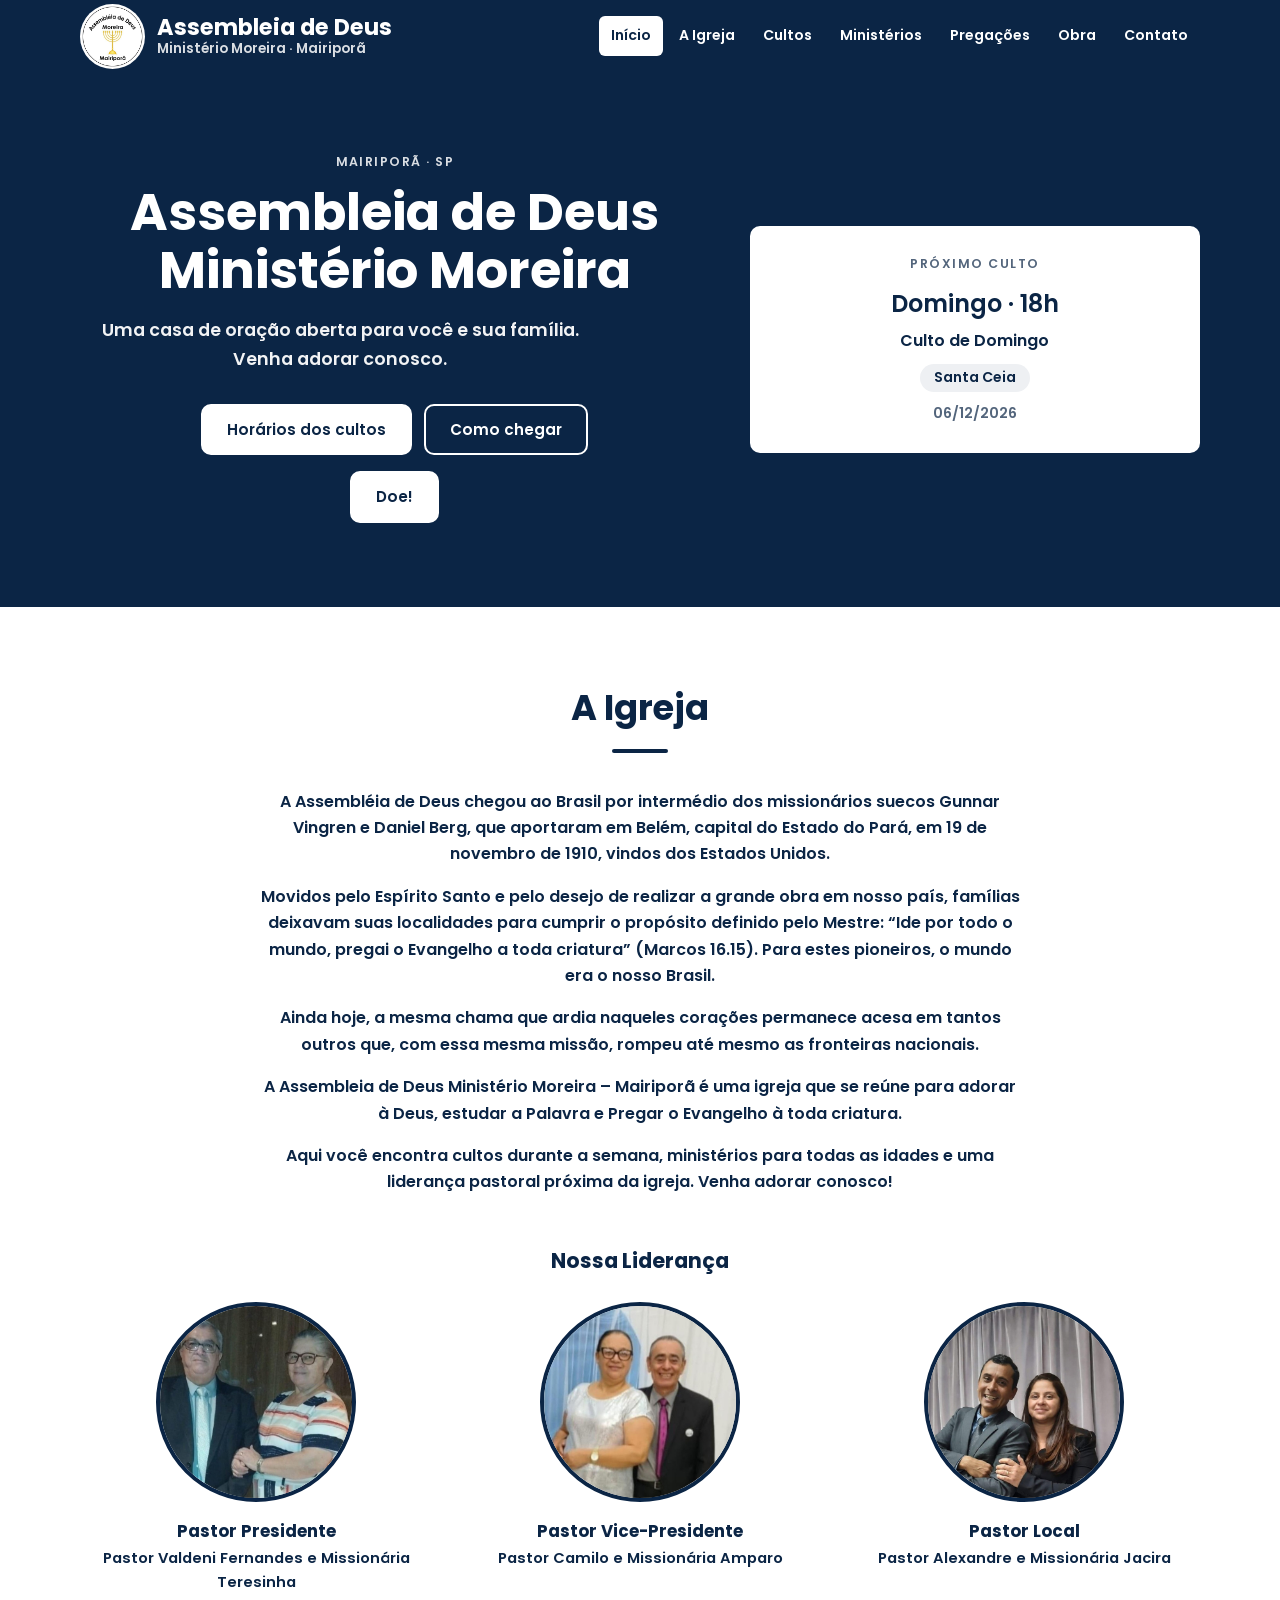
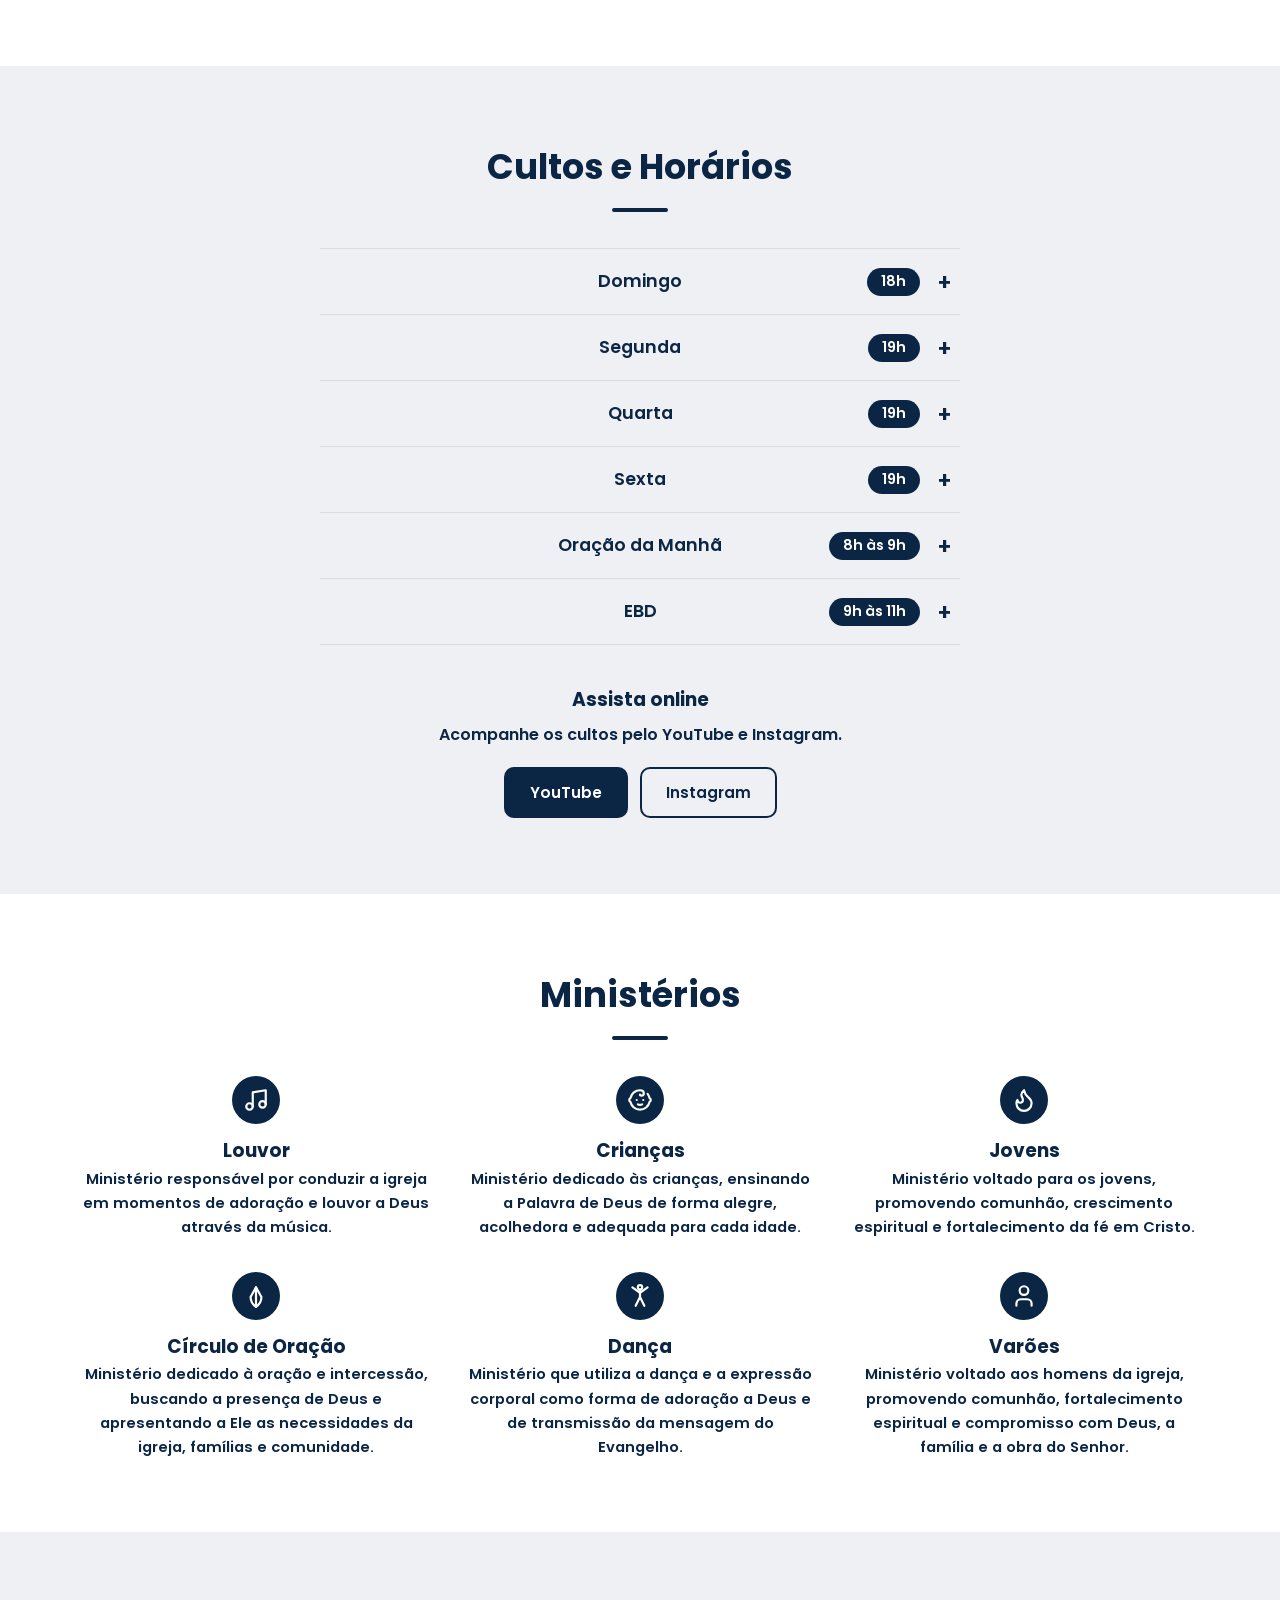
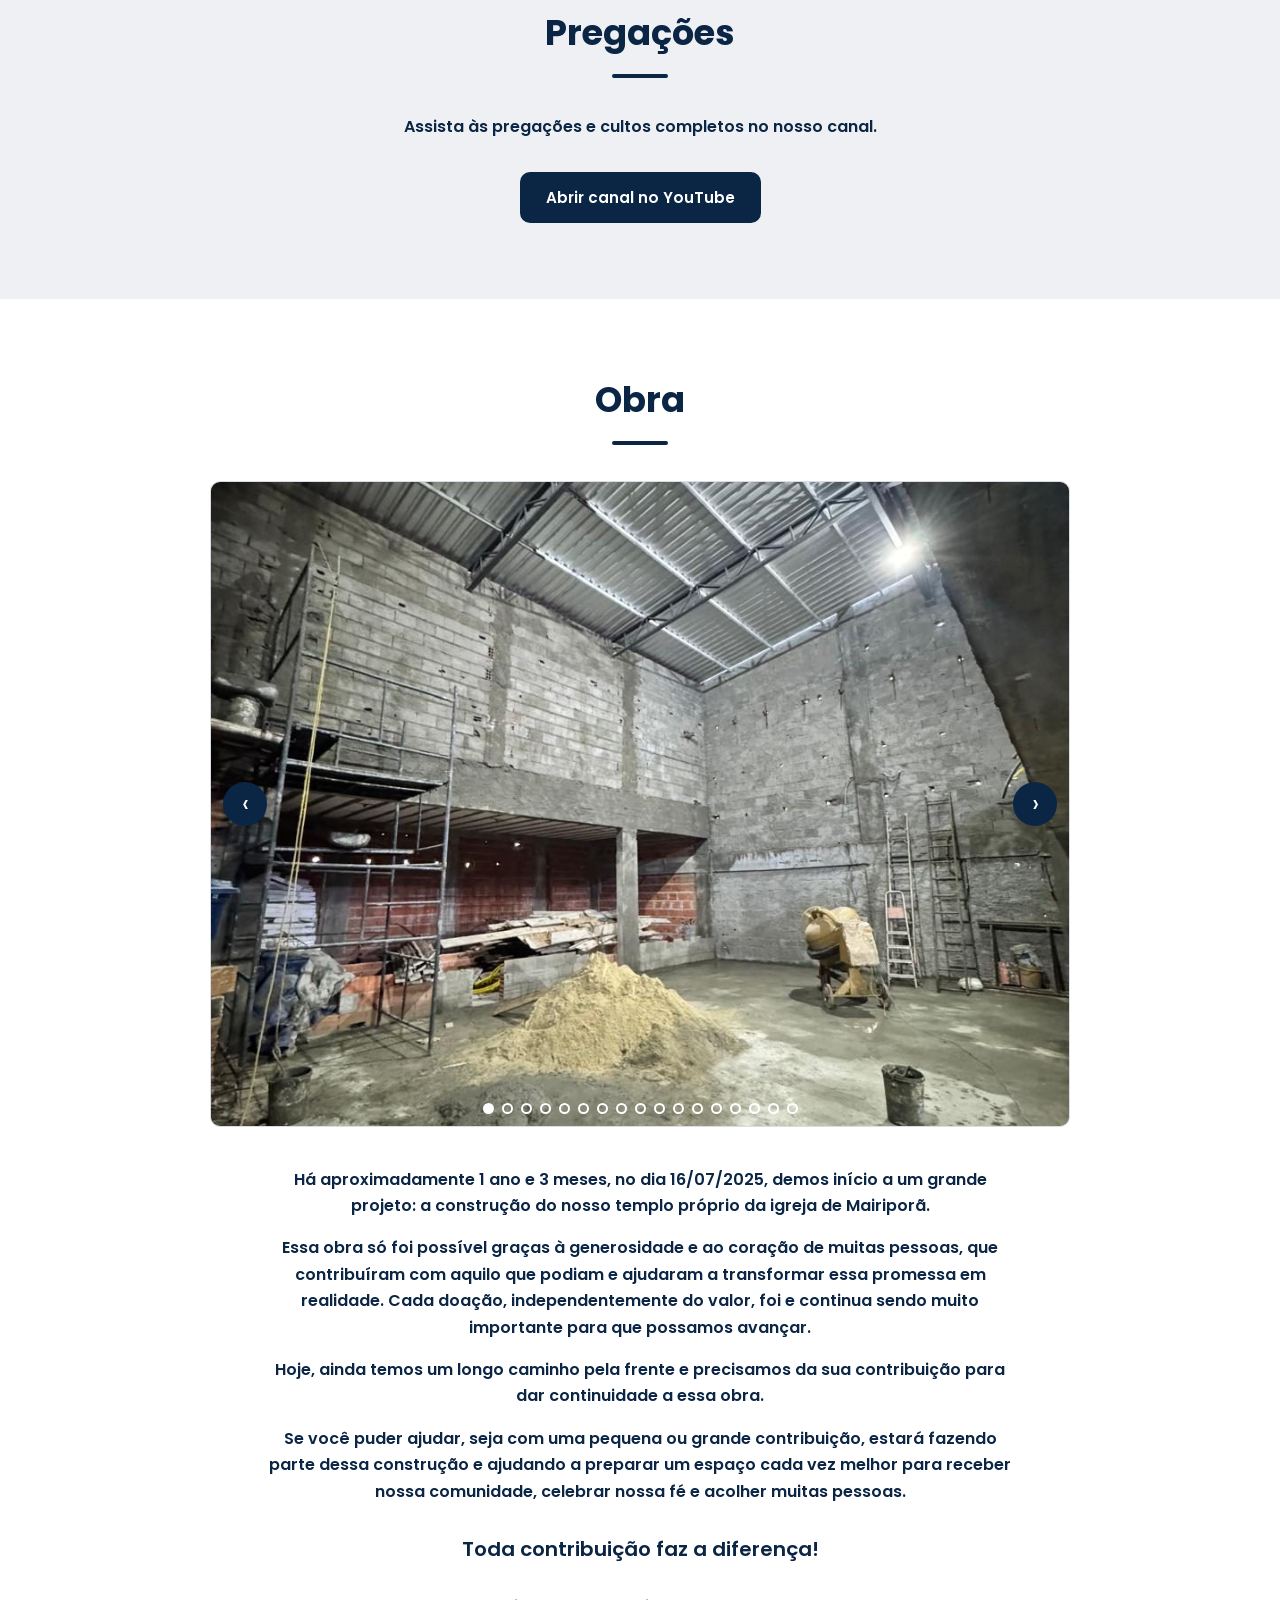
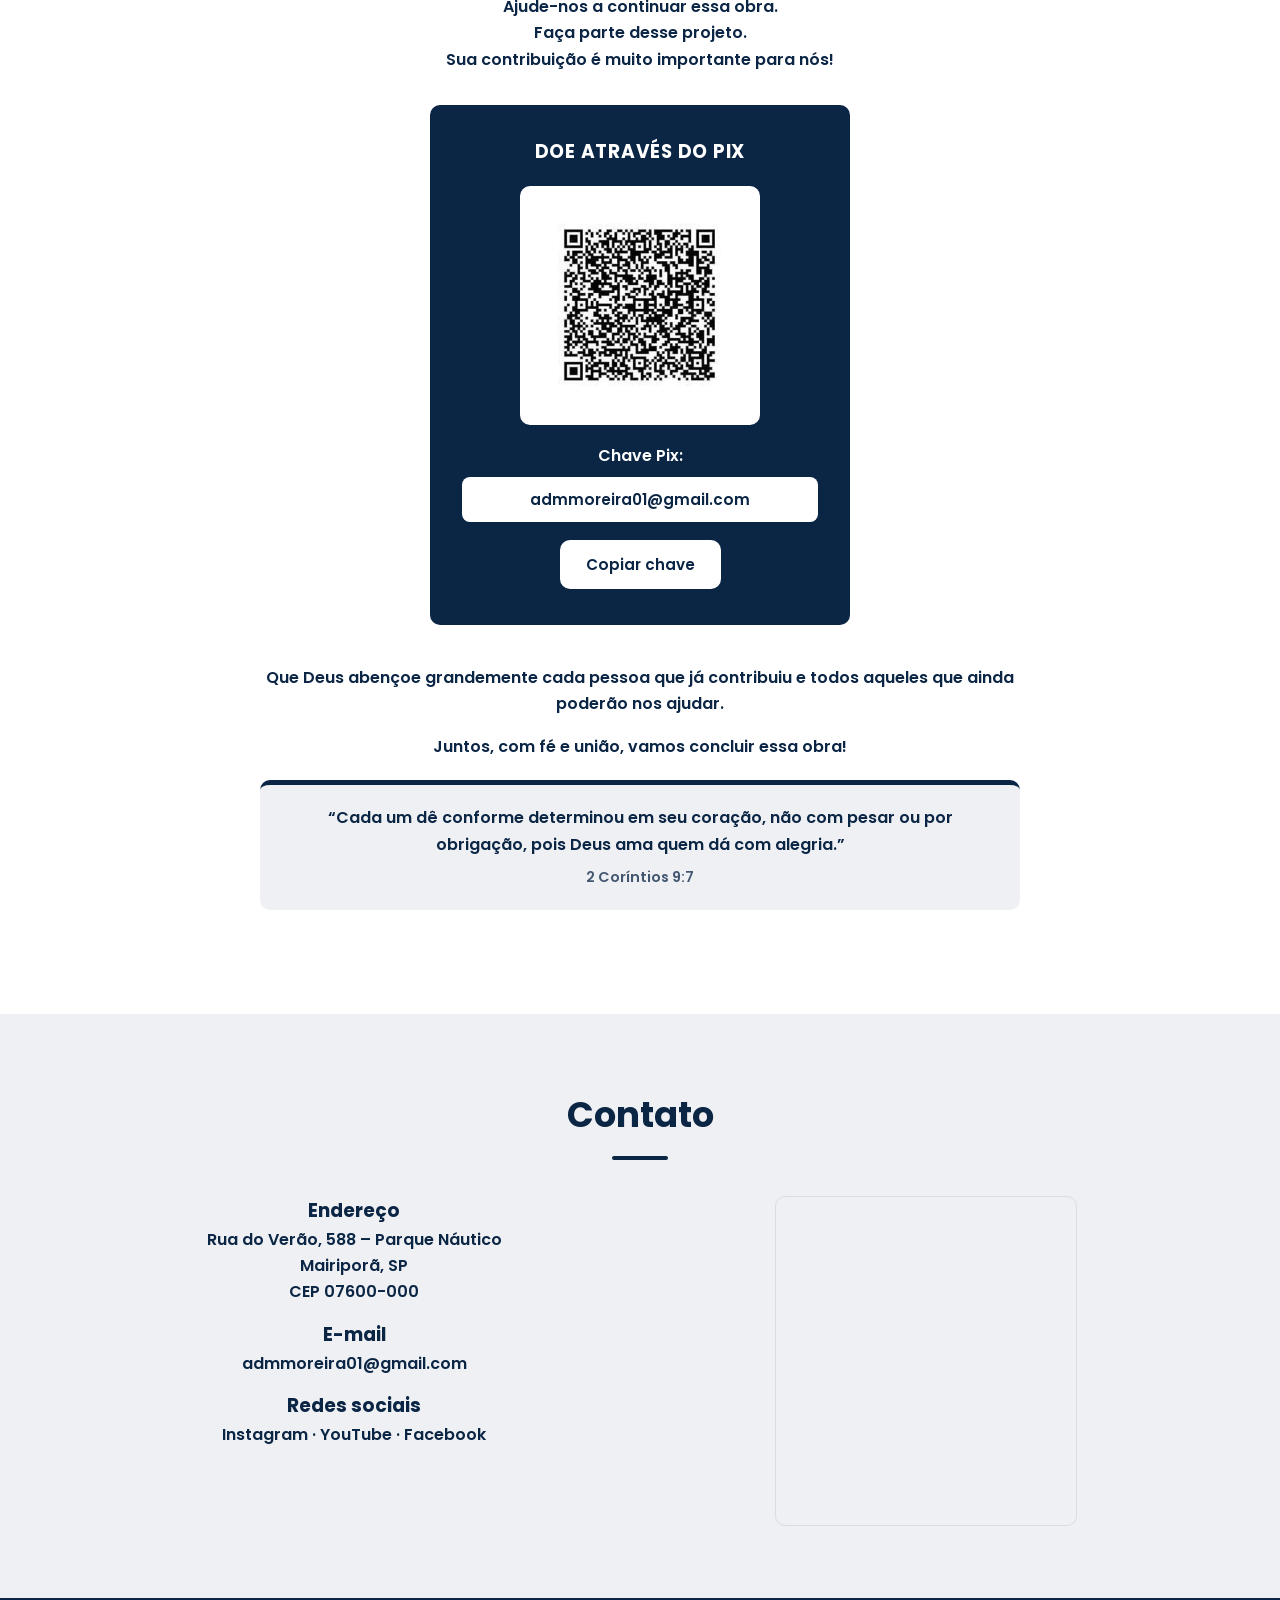
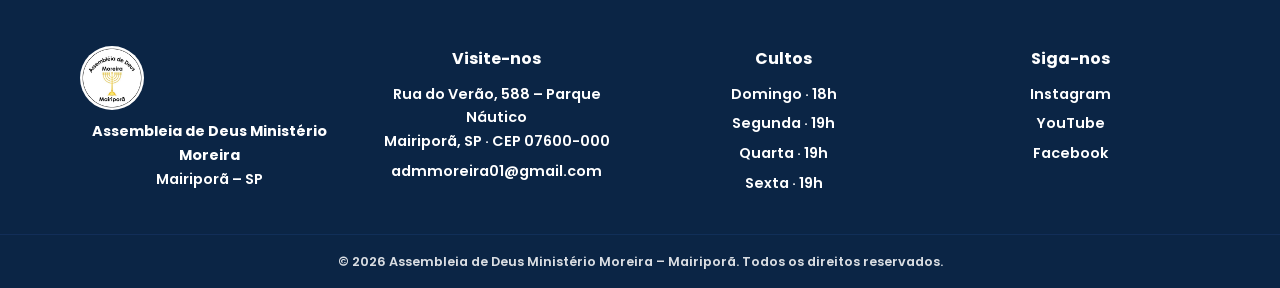
==== public/index.html @ 2be88cb1 "Atualização do site" ====
<!DOCTYPE html>
<html lang="pt-BR">
<head>
<meta charset="utf-8">
<meta name="viewport" content="width=device-width, initial-scale=1">
<title>Assembleia de Deus Ministério Moreira – Mairiporã</title>
<meta name="description" content="Assembleia de Deus Ministério Moreira em Mairiporã. Horários de cultos, ministérios, pregações e como contribuir com a obra.">
<meta name="theme-color" content="#0b2447">
<meta property="og:title" content="Assembleia de Deus Ministério Moreira – Mairiporã">
<meta property="og:type" content="website">
<meta property="og:locale" content="pt_BR">
<link rel="icon" href="assets/img/logo.png">
<link rel="preconnect" href="https://fonts.googleapis.com">
<link rel="preconnect" href="https://fonts.gstatic.com" crossorigin>
<link href="https://fonts.googleapis.com/css2?family=Poppins:wght@600&display=swap" rel="stylesheet">
<link rel="stylesheet" href="assets/css/style.css">
</head>
<body>

<header class="header">
  <div class="wrap header-in">
    <a class="brand" href="#inicio">
      <img src="assets/img/logo.png" alt="Logo da igreja">
      <span><strong>Assembleia de Deus</strong><small>Ministério Moreira · Mairiporã</small></span>
    </a>
    <button class="menu-btn" aria-label="Abrir menu" aria-expanded="false" id="menuBtn">☰</button>
    <nav class="nav" aria-label="Principal">
              <a href="#inicio">Início</a>
              <a href="#igreja">A Igreja</a>
              <a href="#cultos">Cultos</a>
              <a href="#ministerios">Ministérios</a>
              <a href="#pregacoes">Pregações</a>
              <a href="#obra">Obra</a>
              <a href="#contato">Contato</a>
          </nav>
  </div>
</header>

<main>

<section class="hero" id="inicio">
  <div class="wrap hero-in">
    <div class="hero-txt">
      <p class="eyebrow">Mairiporã · SP</p>
      <h1>Assembleia de Deus<br>Ministério Moreira</h1>
      <p class="lead">Uma casa de oração aberta para você e sua família. Venha adorar conosco.</p>
      <div class="hero-btns">
        <a class="btn btn-claro" href="#cultos">Horários dos cultos</a>
        <a class="btn btn-borda" href="#contato">Como chegar</a>
        <br><a class="btn btn-claro" href="#pix" style="margin-top: 12px;">Doe!</a>
      </div>
    </div>
    <div class="hero-prox">
      <p class="eyebrow">Próximo culto</p>
      <p class="prox-dia" id="prox-dia">Sexta-feira · 19h</p>
      <p class="prox-nome" id="prox-nome">Culto de Sexta</p>
      <p class="prox-tipo" id="prox-tipo">Jovens</p>
      <p class="prox-data" id="prox-data">09/10/2026</p>
    </div>
  </div>
</section>

<section class="sec" id="igreja">
  <div class="wrap">
    <h2 class="titulo">A Igreja</h2>
    <div class="estreito texto">
      <p>A Assembléia de Deus chegou ao Brasil por intermédio dos missionários suecos Gunnar Vingren e Daniel Berg, que aportaram em Belém, capital do Estado do Pará, em 19 de novembro de 1910, vindos dos Estados Unidos.</p>
<p>Movidos pelo Espírito Santo e pelo desejo de realizar a grande obra em nosso país, famílias deixavam suas localidades para cumprir o propósito definido pelo Mestre: “Ide por todo o mundo, pregai o Evangelho a toda criatura” (Marcos 16.15). Para estes pioneiros, o mundo era o nosso Brasil.</p>
<p>Ainda hoje, a mesma chama que ardia naqueles corações permanece acesa em tantos outros que, com essa mesma missão, rompeu até mesmo as fronteiras nacionais.</p>
<p>A Assembleia de Deus Ministério Moreira – Mairiporã é uma igreja que se reúne para adorar à Deus, estudar a Palavra e Pregar o Evangelho à toda criatura.</p>
<p>Aqui você encontra cultos durante a semana, ministérios para todas as idades e uma liderança pastoral próxima da igreja. Venha adorar conosco!</p>
    </div>
    <h3 class="subtitulo">Nossa Liderança</h3>
    <div class="grid3">
              <article class="lider">
          <img src="assets/img/pastor-presidente-redondo.jpg" alt="Pastor Valdeni Fernandes e Missionária Teresinha" loading="lazy">
          <h3>Pastor Presidente</h3>
          <p>Pastor Valdeni Fernandes e Missionária Teresinha</p>
        </article>
              <article class="lider">
          <img src="assets/img/pastor-vice-redondo.jpg" alt="Pastor Camilo e Missionária Amparo" loading="lazy">
          <h3>Pastor Vice-Presidente</h3>
          <p>Pastor Camilo e Missionária Amparo</p>
        </article>
              <article class="lider">
          <img src="assets/img/pastor-local-redondo.jpg" alt="Pastor Alexandre e Missionária Jacira" loading="lazy">
          <h3>Pastor Local</h3>
          <p>Pastor Alexandre e Missionária Jacira</p>
        </article>
          </div>
  </div>
</section>

<section class="sec sec-alt" id="cultos">
  <div class="wrap">
    <h2 class="titulo">Cultos e Horários</h2>
    <div class="lista-cultos">
              <details class="culto-item">
          <summary><span class="cd">Domingo</span><span class="hora">18h</span></summary>
          <div class="culto-corpo">
            <p class="culto-titulo">Culto de Domingo</p>
                          <ul class="semanas">
                                  <li><span>1º Domingo</span>Santa Ceia</li>
                                  <li><span>2º Domingo</span>Crianças</li>
                                  <li><span>3º Domingo</span>Equipe de Louvor</li>
                                  <li><span>4º Domingo</span>Adoração em Movimento</li>
                              </ul>
                      </div>
        </details>
              <details class="culto-item">
          <summary><span class="cd">Segunda</span><span class="hora">19h</span></summary>
          <div class="culto-corpo">
            <p class="culto-titulo">Culto com o Espírito Santo</p>
                      </div>
        </details>
              <details class="culto-item">
          <summary><span class="cd">Quarta</span><span class="hora">19h</span></summary>
          <div class="culto-corpo">
            <p class="culto-titulo">Culto de Doutrina</p>
                      </div>
        </details>
              <details class="culto-item">
          <summary><span class="cd">Sexta</span><span class="hora">19h</span></summary>
          <div class="culto-corpo">
            <p class="culto-titulo">Culto de Sexta</p>
                          <ul class="semanas">
                                  <li><span>1ª Sexta</span>Missões</li>
                                  <li><span>2ª Sexta</span>Jovens</li>
                                  <li><span>3ª Sexta</span>Varões</li>
                                  <li><span>4ª Sexta</span>Círculo de Oração</li>
                              </ul>
                      </div>
        </details>
          <details class="culto-item">
        <summary><span class="cd">Oração da Manhã</span><span class="hora">8h às 9h</span></summary>
        <div class="culto-corpo"><p>Domingo, Segunda, Quarta e Sexta das 8h às 9h da manhã</p></div>
      </details>
    <details class="culto-item">
        <summary><span class="cd">EBD</span><span class="hora">9h às 11h</span></summary>
        <div class="culto-corpo"><p>Escola Bíblica Dominical todo Domingo, das 9h ás 11h</p></div>
      </details>
    </div>
    <div class="aviso">
      <h3>Assista online</h3>
      <p>Acompanhe os cultos pelo YouTube e Instagram.</p>
      <a class="btn" href="https://www.youtube.com/@ADMMoreira-Mairipor%C3%A3" target="_blank" rel="noopener">YouTube</a>
      <a class="btn btn-borda-esc" href="https://www.instagram.com/admmoreiramairipora/" target="_blank" rel="noopener">Instagram</a>
    </div>
  </div>
</section>

<section class="sec" id="ministerios">
  <div class="wrap">
    <h2 class="titulo">Ministérios</h2>
    <div class="grid3">
              <article class="min">
          <span class="ico"><svg viewBox="0 0 24 24" width="26" height="26" fill="none" stroke="currentColor" stroke-width="2" stroke-linecap="round" stroke-linejoin="round" aria-hidden="true"><path d="M9 18V5l12-2v13"/><circle cx="6" cy="18" r="3"/><circle cx="18" cy="16" r="3"/></svg></span>
          <h3>Louvor</h3>
          <p>Ministério responsável por conduzir a igreja em momentos de adoração e louvor a Deus através da música.</p>
        </article>
              <article class="min">
          <span class="ico"><svg viewBox="0 0 24 24" width="26" height="26" fill="none" stroke="currentColor" stroke-width="2" stroke-linecap="round" stroke-linejoin="round" aria-hidden="true"><path d="M9 12h.01"/><path d="M15 12h.01"/><path d="M10 16c.5.3 1.2.5 2 .5s1.5-.2 2-.5"/><path d="M19 6.3a9 9 0 0 1 1.8 3.9 2 2 0 0 1 0 3.6 9 9 0 0 1-17.6 0 2 2 0 0 1 0-3.6A9 9 0 0 1 12 3c2 0 3.5 1.1 3.5 2.5s-.9 2.5-2 2.5c-.8 0-1.5-.4-1.5-1"/></svg></span>
          <h3>Crianças</h3>
          <p>Ministério dedicado às crianças, ensinando a Palavra de Deus de forma alegre, acolhedora e adequada para cada idade.</p>
        </article>
              <article class="min">
          <span class="ico"><svg viewBox="0 0 24 24" width="26" height="26" fill="none" stroke="currentColor" stroke-width="2" stroke-linecap="round" stroke-linejoin="round" aria-hidden="true"><path d="M8.5 14.5A2.5 2.5 0 0 0 11 12c0-1.38-.5-2-1-3-1.072-2.143-.224-4.054 2-6 .5 2.5 2 4.9 4 6.5 2 1.6 3 3.5 3 5.5a7 7 0 1 1-14 0c0-1.153.433-2.294 1-3a2.5 2.5 0 0 0 2.5 2.5z"/></svg></span>
          <h3>Jovens</h3>
          <p>Ministério voltado para os jovens, promovendo comunhão, crescimento espiritual e fortalecimento da fé em Cristo.</p>
        </article>
              <article class="min">
          <span class="ico"><svg viewBox="0 0 24 24" width="26" height="26" fill="none" stroke="currentColor" stroke-width="2" stroke-linecap="round" stroke-linejoin="round" aria-hidden="true"><path d="M12 22c-3-2-5-5-5-9l5-9 5 9c0 4-2 7-5 9z"/><path d="M12 4v18"/></svg></span>
          <h3>Círculo de Oração</h3>
          <p>Ministério dedicado à oração e intercessão, buscando a presença de Deus e apresentando a Ele as necessidades da igreja, famílias e comunidade.</p>
        </article>
              <article class="min">
          <span class="ico"><svg viewBox="0 0 24 24" width="26" height="26" fill="none" stroke="currentColor" stroke-width="2" stroke-linecap="round" stroke-linejoin="round" aria-hidden="true"><circle cx="12" cy="4" r="2"/><path d="M12 6v7"/><path d="M5 4l7 5 7-5"/><path d="M12 13l-4 8"/><path d="M12 13l4 8"/></svg></span>
          <h3>Dança</h3>
          <p>Ministério que utiliza a dança e a expressão corporal como forma de adoração a Deus e de transmissão da mensagem do Evangelho.</p>
        </article>
              <article class="min">
          <span class="ico"><svg viewBox="0 0 24 24" width="26" height="26" fill="none" stroke="currentColor" stroke-width="2" stroke-linecap="round" stroke-linejoin="round" aria-hidden="true"><path d="M19 21v-2a4 4 0 0 0-4-4H9a4 4 0 0 0-4 4v2"/><circle cx="12" cy="7" r="4"/></svg></span>
          <h3>Varões</h3>
          <p>Ministério voltado aos homens da igreja, promovendo comunhão, fortalecimento espiritual e compromisso com Deus, a família e a obra do Senhor.</p>
        </article>
          </div>
  </div>
</section>

<section class="sec sec-alt" id="pregacoes">
  <div class="wrap">
    <h2 class="titulo">Pregações</h2>
          <p class="centro">Assista às pregações e cultos completos no nosso canal.</p>
        <p class="centro"><a class="btn" href="https://www.youtube.com/@ADMMoreira-Mairipor%C3%A3" target="_blank" rel="noopener">Abrir canal no YouTube</a></p>
  </div>
</section>

<section class="sec" id="obra">
  <div class="wrap">
    <h2 class="titulo">Obra</h2>

    <div class="carrossel" id="carrossel">
              <div class="car-pista">
                      <figure class="car-slide"><img src="assets/img/obra/obra-01.jpg" alt="Foto da obra 1" loading="eager"></figure>
                      <figure class="car-slide"><img src="assets/img/obra/obra-02.jpg" alt="Foto da obra 2" loading="lazy"></figure>
                      <figure class="car-slide"><img src="assets/img/obra/obra-03.jpg" alt="Foto da obra 3" loading="lazy"></figure>
                      <figure class="car-slide"><img src="assets/img/obra/obra-04.jpg" alt="Foto da obra 4" loading="lazy"></figure>
                      <figure class="car-slide"><img src="assets/img/obra/obra-05.jpg" alt="Foto da obra 5" loading="lazy"></figure>
                      <figure class="car-slide"><img src="assets/img/obra/obra-06.jpg" alt="Foto da obra 6" loading="lazy"></figure>
                      <figure class="car-slide"><img src="assets/img/obra/obra-07.jpg" alt="Foto da obra 7" loading="lazy"></figure>
                      <figure class="car-slide"><img src="assets/img/obra/obra-08.jpg" alt="Foto da obra 8" loading="lazy"></figure>
                      <figure class="car-slide"><img src="assets/img/obra/obra-09.jpg" alt="Foto da obra 9" loading="lazy"></figure>
                      <figure class="car-slide"><img src="assets/img/obra/obra-10.jpg" alt="Foto da obra 10" loading="lazy"></figure>
                      <figure class="car-slide"><img src="assets/img/obra/obra-11.jpg" alt="Foto da obra 11" loading="lazy"></figure>
                      <figure class="car-slide"><img src="assets/img/obra/obra-12.jpg" alt="Foto da obra 12" loading="lazy"></figure>
                      <figure class="car-slide"><img src="assets/img/obra/obra-13.jpg" alt="Foto da obra 13" loading="lazy"></figure>
                      <figure class="car-slide"><img src="assets/img/obra/obra-14.jpg" alt="Foto da obra 14" loading="lazy"></figure>
                      <figure class="car-slide"><img src="assets/img/obra/obra-15.jpg" alt="Foto da obra 15" loading="lazy"></figure>
                      <figure class="car-slide"><img src="assets/img/obra/obra-16.jpg" alt="Foto da obra 16" loading="lazy"></figure>
                      <figure class="car-slide"><img src="assets/img/obra/obra-17.jpg" alt="Foto da obra 17" loading="lazy"></figure>
                  </div>
                  <button class="car-btn car-prev" type="button" aria-label="Foto anterior">‹</button>
          <button class="car-btn car-next" type="button" aria-label="Próxima foto">›</button>
          <div class="car-pontos"></div>
                  </div>

    <div class="obra-msg">
      <p>Há aproximadamente 1 ano e 3 meses, no dia 16/07/2025, demos início a um grande projeto: a construção do nosso templo próprio da igreja de Mairiporã.</p>
      <p>Essa obra só foi possível graças à generosidade e ao coração de muitas pessoas, que contribuíram com aquilo que podiam e ajudaram a transformar essa promessa em realidade. Cada doação, independentemente do valor, foi e continua sendo muito importante para que possamos avançar.</p>
      <p>Hoje, ainda temos um longo caminho pela frente e precisamos da sua contribuição para dar continuidade a essa obra.</p>
      <p>Se você puder ajudar, seja com uma pequena ou grande contribuição, estará fazendo parte dessa construção e ajudando a preparar um espaço cada vez melhor para receber nossa comunidade, celebrar nossa fé e acolher muitas pessoas.</p>
      <p class="destaque">Toda contribuição faz a diferença!</p>
      <p>Ajude-nos a continuar essa obra.<br>Faça parte desse projeto.<br>Sua contribuição é muito importante para nós!</p>
    </div>

    <div class="pix-box" id="pix">
      <h3>DOE ATRAVÉS DO PIX</h3>
      <img class="qr" src="assets/img/qrcode-pix.png" alt="QR Code PIX" loading="lazy">
      <p>Chave Pix:</p>
      <p class="chave">admmoreira01@gmail.com</p>
      <button class="btn" type="button" id="copiar" data-chave="admmoreira01@gmail.com">Copiar chave</button>
    </div>

    <div class="obra-msg obra-fim">
      <p>Que Deus abençoe grandemente cada pessoa que já contribuiu e todos aqueles que ainda poderão nos ajudar.</p>
      <p>Juntos, com fé e união, vamos concluir essa obra!</p>
      <blockquote>“Cada um dê conforme determinou em seu coração, não com pesar ou por obrigação, pois Deus ama quem dá com alegria.”<cite>2 Coríntios 9:7 </cite></blockquote>
    </div>
  </div>
</section>

<section class="sec sec-alt" id="contato">
  <div class="wrap">
    <h2 class="titulo">Contato</h2>
    <div class="grid2">
      <div class="contato-info">
        <h3>Endereço</h3>
        <p>Rua do Verão, 588 – Parque Náutico<br>Mairiporã, SP<br>CEP 07600-000</p>
        <h3>E-mail</h3>
        <p><a href="mailto:admmoreira01@gmail.com">admmoreira01@gmail.com</a></p>
        <h3>Redes sociais</h3>
        <p>
          <a href="https://www.instagram.com/admmoreiramairipora/" target="_blank" rel="noopener">Instagram</a> ·
          <a href="https://www.youtube.com/@ADMMoreira-Mairipor%C3%A3" target="_blank" rel="noopener">YouTube</a> ·
          <a href="https://www.facebook.com/admoreirademairipora/" target="_blank" rel="noopener">Facebook</a>
        </p>
      </div>
      <div class="mapa">
        <iframe title="Mapa da igreja" loading="lazy" referrerpolicy="no-referrer-when-downgrade" src="https://www.google.com/maps?q=Rua%20do%20Ver%C3%A3o%2C%20588%20%E2%80%93%20Parque%20N%C3%A1utico%2C%20Mairipor%C3%A3%2C%20SP%2C%2007600-000&output=embed"></iframe>
      </div>
    </div>
  </div>
</section>

</main>

<footer class="footer">
  <div class="wrap footer-grid">
    <div>
      <img class="footer-logo" src="assets/img/logo.png" alt="Logo da igreja">
      <p><strong>Assembleia de Deus Ministério Moreira</strong><br>Mairiporã – SP</p>
    </div>
    <div>
      <h4>Visite-nos</h4>
      <p>Rua do Verão, 588 – Parque Náutico<br>Mairiporã, SP · CEP 07600-000</p>
      <p><a href="mailto:admmoreira01@gmail.com">admmoreira01@gmail.com</a></p>
    </div>
    <div>
      <h4>Cultos</h4>
      <ul>
                  <li>Domingo · 18h</li>
                  <li>Segunda · 19h</li>
                  <li>Quarta · 19h</li>
                  <li>Sexta · 19h</li>
              </ul>
    </div>
    <div>
      <h4>Siga-nos</h4>
      <ul>
        <li><a href="https://www.instagram.com/admmoreiramairipora/" target="_blank" rel="noopener">Instagram</a></li>
        <li><a href="https://www.youtube.com/@ADMMoreira-Mairipor%C3%A3" target="_blank" rel="noopener">YouTube</a></li>
        <li><a href="https://www.facebook.com/admoreirademairipora/" target="_blank" rel="noopener">Facebook</a></li>
      </ul>
    </div>
  </div>
  <div class="copy">© <span id="ano">2026</span> Assembleia de Deus Ministério Moreira – Mairiporã. Todos os direitos reservados.</div>
</footer>

<script>
(function () {
  // Próximo culto (calculado no navegador, no fuso de São Paulo)
  var CULTOS = [{"w":0,"h":18,"titulo":"Culto de Domingo","semanas":{"1º Domingo":"Santa Ceia","2º Domingo":"Crianças","3º Domingo":"Equipe de Louvor","4º Domingo":"Adoração em Movimento"}},{"w":1,"h":19,"titulo":"Culto com o Espírito Santo","semanas":[]},{"w":3,"h":19,"titulo":"Culto de Doutrina","semanas":[]},{"w":5,"h":19,"titulo":"Culto de Sexta","semanas":{"1ª Sexta":"Missões","2ª Sexta":"Jovens","3ª Sexta":"Varões","4ª Sexta":"Círculo de Oração"}}];
  var DIAS = ['Domingo', 'Segunda-feira', 'Terça-feira', 'Quarta-feira', 'Quinta-feira', 'Sexta-feira', 'Sábado'];
  function proximoCulto() {
    var p = {};
    new Intl.DateTimeFormat('en-US', {
      timeZone: 'America/Sao_Paulo', year: 'numeric', month: 'numeric', day: 'numeric',
      hour: 'numeric', minute: 'numeric', hourCycle: 'h23'
    }).formatToParts(new Date()).forEach(function (x) { p[x.type] = parseInt(x.value, 10); });
    var agora = Date.UTC(p.year, p.month - 1, p.day, p.hour, p.minute);
    var dow = new Date(Date.UTC(p.year, p.month - 1, p.day)).getUTCDay();
    var melhor = null;
    CULTOS.forEach(function (c) {
      var dif = (c.w - dow + 7) % 7;
      var t = Date.UTC(p.year, p.month - 1, p.day + dif, c.h, 0);
      if (t < agora) { t += 7 * 86400000; }
      if (!melhor || t < melhor.t) { melhor = { t: t, c: c }; }
    });
    return melhor;
  }
  (function () {
    var r = proximoCulto(), d = new Date(r.t);
    var semana = Math.ceil(d.getUTCDate() / 7), tipo = '';
    Object.keys(r.c.semanas).forEach(function (k) { if (parseInt(k, 10) === semana) { tipo = r.c.semanas[k]; } });
    function z(n) { return (n < 10 ? '0' : '') + n; }
    document.getElementById('prox-dia').textContent = DIAS[d.getUTCDay()] + ' · ' + r.c.h + 'h';
    document.getElementById('prox-nome').textContent = r.c.titulo;
    var t = document.getElementById('prox-tipo');
    t.textContent = tipo; t.hidden = !tipo;
    document.getElementById('prox-data').textContent = z(d.getUTCDate()) + '/' + z(d.getUTCMonth() + 1) + '/' + d.getUTCFullYear();
    document.getElementById('ano').textContent = new Date().getFullYear();
  })();

  var btn = document.getElementById('menuBtn');
  btn.addEventListener('click', function () {
    document.body.classList.toggle('menu-aberto');
    btn.setAttribute('aria-expanded', document.body.classList.contains('menu-aberto'));
  });
  document.querySelectorAll('.nav a').forEach(function (a) {
    a.addEventListener('click', function () {
      document.body.classList.remove('menu-aberto');
      btn.setAttribute('aria-expanded', 'false');
    });
  });

  // Item ativo no menu
  var links = {};
  document.querySelectorAll('.nav a').forEach(function (a) { links[a.getAttribute('href').slice(1)] = a; });
  if ('IntersectionObserver' in window) {
    var io = new IntersectionObserver(function (es) {
      es.forEach(function (en) {
        if (en.isIntersecting) {
          Object.keys(links).forEach(function (k) { links[k].classList.remove('ativo'); });
          if (links[en.target.id]) links[en.target.id].classList.add('ativo');
        }
      });
    }, { rootMargin: '-45% 0px -50% 0px' });
    document.querySelectorAll('main section[id]').forEach(function (s) { io.observe(s); });
  }

  // Copiar chave Pix
  var cp = document.getElementById('copiar');
  cp.addEventListener('click', function () {
    var t = cp.dataset.chave;
    var ok = function () { cp.textContent = 'Chave copiada!'; setTimeout(function () { cp.textContent = 'Copiar chave'; }, 2000); };
    if (navigator.clipboard) { navigator.clipboard.writeText(t).then(ok); }
    else { var i = document.createElement('input'); i.value = t; document.body.appendChild(i); i.select(); document.execCommand('copy'); i.remove(); ok(); }
  });

  // Player de pregações
  var pl = document.getElementById('player');
  if (pl) {
    document.querySelectorAll('.video[data-id]').forEach(function (v) {
      v.addEventListener('click', function (ev) {
        ev.preventDefault();
        pl.src = 'https://www.youtube.com/embed/' + v.dataset.id + '?autoplay=1';
        pl.scrollIntoView({ behavior: 'smooth', block: 'center' });
      });
    });
  }

  // Carrossel
  var car = document.getElementById('carrossel');
  var pista = car && car.querySelector('.car-pista');
  if (pista) {
    var slides = pista.children, n = slides.length, pontos = car.querySelector('.car-pontos'), atual = 0, timer;
    if (pontos) {
      for (var i = 0; i < n; i++) {
        (function (i) {
          var b = document.createElement('button');
          b.type = 'button'; b.setAttribute('aria-label', 'Foto ' + (i + 1));
          b.addEventListener('click', function () { ir(i); parar(); });
          pontos.appendChild(b);
        })(i);
      }
    }
    function marcar() {
      if (!pontos) return;
      Array.prototype.forEach.call(pontos.children, function (b, i) { b.classList.toggle('on', i === atual); });
    }
    function ir(i) {
      atual = (i + n) % n;
      pista.scrollTo({ left: slides[atual].offsetLeft - pista.offsetLeft, behavior: 'smooth' });
      marcar();
    }
    function parar() { clearInterval(timer); }
    pista.addEventListener('scroll', function () {
      var i = Math.round(pista.scrollLeft / pista.clientWidth);
      if (i !== atual) { atual = i; marcar(); }
    }, { passive: true });
    var p = car.querySelector('.car-prev'), nx = car.querySelector('.car-next');
    if (p) p.addEventListener('click', function () { ir(atual - 1); parar(); });
    if (nx) nx.addEventListener('click', function () { ir(atual + 1); parar(); });
    marcar();
    if (n > 1) timer = setInterval(function () { ir(atual + 1); }, 5000);
    pista.addEventListener('pointerdown', parar);
  }
})();
</script>
</body>
</html>
---- public/assets/css/style.css ----
:root{
  --azul:#0b2545;
  --azul-2:#13315c;
  --branco:#ffffff;
  --cinza:#eef0f3;
  --cinza-2:#d9dde3;
  --raio:10px;
}
*{box-sizing:border-box;margin:0;padding:0}
html{scroll-behavior:smooth;scroll-padding-top:76px}
body{font-family:'Poppins',sans-serif;font-weight:600;color:var(--azul);background:var(--branco);line-height:1.65;font-size:16px}
img{max-width:100%;display:block}
a{color:var(--azul);text-decoration:none}
a:hover{text-decoration:underline}
ul{list-style:none}
.wrap{width:min(1120px,92%);margin:0 auto}
.estreito{max-width:760px;margin:0 auto}
.centro{text-align:center;margin-top:28px}

/* Header */
.header{position:sticky;top:0;z-index:50;background:var(--azul);color:var(--branco)}
.header-in{display:flex;align-items:center;justify-content:space-between;gap:16px;min-height:72px}
.brand{display:flex;align-items:center;gap:12px;color:var(--branco)}
.brand:hover{text-decoration:none}
.brand img{width:65px;height:65px;border-radius:50%;background:var(--branco)}
.brand span{display:flex;flex-direction:column;line-height:1.2}
.brand strong{font-size:1.4rem}
.brand small{font-size:0.85rem;opacity:.85}
.nav{display:flex;gap:4px;flex-wrap:wrap}
.nav a{color:var(--branco);padding:8px 12px;border-radius:6px;font-size:.88rem}
.nav a:hover{background:var(--azul-2);text-decoration:none}
.nav a.ativo{background:var(--branco);color:var(--azul)}
.menu-btn{display:none;background:none;border:1px solid var(--branco);color:var(--branco);font-size:1.4rem;line-height:1;padding:6px 12px;border-radius:6px;cursor:pointer;font-family:inherit}

/* Botões */
.btn{display:inline-block;background:var(--azul);color:var(--branco);border:2px solid var(--azul);padding:11px 24px;border-radius:var(--raio);font-family:inherit;font-weight:600;font-size:.95rem;cursor:pointer;margin:4px}
.btn:hover{background:var(--azul-2);border-color:var(--azul-2);text-decoration:none}
.btn-claro{background:var(--branco);color:var(--azul);border-color:var(--branco)}
.btn-claro:hover{background:var(--cinza);border-color:var(--cinza)}
.btn-borda{background:transparent;color:var(--branco);border-color:var(--branco)}
.btn-borda:hover{background:var(--branco);color:var(--azul);border-color:var(--branco)}
.btn-borda-esc{background:transparent;color:var(--azul)}
.btn-borda-esc:hover{background:var(--azul);color:var(--branco)}

/* Hero */
.hero{background:var(--azul);color:var(--branco);padding:80px 0}
.hero-in{display:grid;grid-template-columns:1.4fr 1fr;gap:40px;align-items:center}
.eyebrow{text-transform:uppercase;letter-spacing:.12em;font-size:.78rem;opacity:.85;margin-bottom:10px}
.hero h1{font-size:clamp(2rem,4.5vw,3.2rem);line-height:1.15;margin-bottom:16px}
.lead{font-size:1.1rem;max-width:520px;margin-bottom:26px;opacity:.95}
.hero-prox{background:var(--branco);color:var(--azul);border-radius:var(--raio);padding:28px;text-align:center}
.hero-prox .eyebrow{opacity:.7}
.prox-dia{font-size:1.5rem}
.prox-nome{margin-top:4px}
.prox-tipo{display:inline-block;background:var(--cinza);padding:2px 14px;border-radius:99px;margin-top:10px;font-size:.88rem}
.prox-data{margin-top:10px;font-size:.88rem;opacity:.7}

/* Seções */
.sec{padding:72px 0;background:var(--branco)}
.sec-alt{background:var(--cinza)}
.titulo{font-size:clamp(1.6rem,3vw,2.2rem);text-align:center;margin-bottom:36px}
.titulo::after{content:"";display:block;width:56px;height:4px;background:var(--azul);margin:12px auto 0;border-radius:2px}
.subtitulo{text-align:center;font-size:1.3rem;margin:48px 0 24px}
.texto p{margin-bottom:16px}

.grid2{display:grid;grid-template-columns:repeat(2,1fr);gap:24px}
.grid3{display:grid;grid-template-columns:repeat(3,1fr);gap:24px}
.card{background:var(--branco);border:1px solid var(--cinza-2);border-radius:var(--raio);padding:26px}
.sec-alt .card{border-color:var(--cinza-2)}
.card h3{margin-bottom:6px}
.card p{margin-bottom:14px}

/* Liderança */
.lider{text-align:center}
.lider img{width:100%;aspect-ratio:4/5;object-fit:cover;border-radius:var(--raio);margin-bottom:14px;border:1px solid var(--cinza-2)}
.lider h3{font-size:1.05rem}
.lider p{font-size:.92rem}

/* Cultos */
.culto-det header{display:flex;justify-content:space-between;align-items:center;margin-bottom:6px}
.hora{background:var(--azul);color:var(--branco);padding:2px 14px;border-radius:99px;font-size:.9rem}
.culto-titulo{margin-bottom:12px}
.semanas li{display:flex;gap:12px;padding:7px 0;border-top:1px solid var(--cinza-2);font-size:.9rem}
.semanas li span{min-width:100px;opacity:.65}
.aviso{margin-top:32px;background:var(--branco);border:1px solid var(--cinza-2);border-radius:var(--raio);padding:28px;text-align:center}
.aviso p{margin:6px 0 14px}

/* Ministérios */
.min .ico{display:inline-flex;width:48px;height:48px;align-items:center;justify-content:center;background:var(--azul);color:var(--branco);border-radius:50%;font-size:1.3rem;margin-bottom:12px}
.min p{font-size:.92rem}

/* Pregações */
.player{position:relative;aspect-ratio:16/9;max-width:860px;margin:0 auto 28px;border-radius:var(--raio);overflow:hidden;background:var(--azul)}
.player iframe{position:absolute;inset:0;width:100%;height:100%;border:0}
.video{position:relative;display:block;border-radius:var(--raio);overflow:hidden;background:var(--azul);color:var(--branco)}
.video:hover{text-decoration:none}
.video img{width:100%;aspect-ratio:16/9;object-fit:cover;opacity:.85}
.play{position:absolute;top:calc(50% - 18px);left:50%;transform:translate(-50%,-50%);width:48px;height:48px;border-radius:50%;background:var(--branco);color:var(--azul);display:flex;align-items:center;justify-content:center}
.video-t{display:block;padding:10px 14px;font-size:.9rem}

/* Obra */
.carrossel{position:relative;max-width:860px;margin:0 auto 40px;border-radius:var(--raio);overflow:hidden;background:var(--cinza);border:1px solid var(--cinza-2)}
.car-pista{display:flex;overflow-x:auto;scroll-snap-type:x mandatory;scrollbar-width:none}
.car-pista::-webkit-scrollbar{display:none}
.car-slide{flex:0 0 100%;scroll-snap-align:start}
.car-slide img{width:100%;aspect-ratio:4/3;object-fit:cover}
.car-btn{position:absolute;top:50%;transform:translateY(-50%);width:44px;height:44px;border-radius:50%;border:0;background:var(--azul);color:var(--branco);font-size:1.6rem;line-height:1;cursor:pointer;font-family:inherit}
.car-btn:hover{background:var(--azul-2)}
.car-prev{left:12px}.car-next{right:12px}
.car-pontos{position:absolute;left:0;right:0;bottom:12px;display:flex;justify-content:center;gap:8px}
.car-pontos button{width:11px;height:11px;border-radius:50%;border:2px solid var(--branco);background:transparent;cursor:pointer;padding:0}
.car-pontos button.on{background:var(--branco)}
.car-vazio{padding:70px 20px;text-align:center}
.car-vazio code{font-size:.85rem}

.obra-msg{max-width:760px;margin:0 auto 32px}
.obra-msg p{margin-bottom:16px}
.obra-msg .destaque{font-size:1.25rem;text-align:center;margin:28px 0}
.obra-fim{margin-top:40px}
blockquote{background:var(--cinza);border-left:5px solid var(--azul);border-radius:var(--raio);padding:20px 24px;margin-top:20px}
blockquote cite{display:block;margin-top:8px;font-style:normal;font-size:.9rem;opacity:.75}

.pix-box{max-width:420px;margin:0 auto;background:var(--azul);color:var(--branco);border-radius:var(--raio);padding:32px;text-align:center}
.pix-box h3{margin-bottom:18px;letter-spacing:.04em}
.qr{width:240px;max-width:100%;margin:0 auto 18px;background:var(--branco);padding:10px;border-radius:var(--raio)}
.chave{background:var(--branco);color:var(--azul);padding:10px 12px;border-radius:8px;margin:8px 0 14px;word-break:break-all;font-size:.95rem}
.pix-box .btn{background:var(--branco);color:var(--azul);border-color:var(--branco)}
.pix-box .btn:hover{background:var(--cinza);border-color:var(--cinza)}

/* Contato */
.mapa{border-radius:var(--raio);overflow:hidden;min-height:320px;border:1px solid var(--cinza-2)}
.mapa iframe{width:100%;height:100%;min-height:320px;border:0}

/* Footer */
.footer{background:var(--azul);color:var(--branco);padding-top:48px}
.footer a{color:var(--branco)}
.footer-grid{display:grid;grid-template-columns:repeat(4,1fr);gap:28px;padding-bottom:32px}
.footer-logo{width:64px;height:64px;border-radius:50%;background:var(--branco);margin-bottom:10px}
.footer h4{margin-bottom:10px}
.footer p,.footer li{font-size:.9rem;margin-bottom:6px}
.copy{border-top:1px solid var(--azul-2);text-align:center;padding:16px;font-size:.8rem;opacity:.85}

/* Responsivo */
@media(max-width:900px){
  .hero-in{grid-template-columns:1fr}
  .grid3{grid-template-columns:repeat(2,1fr)}
  .footer-grid{grid-template-columns:repeat(2,1fr)}
  .menu-btn{display:block}
  .nav{display:none;position:absolute;top:100%;left:0;right:0;background:var(--azul);flex-direction:column;padding:10px 4%;border-top:1px solid var(--azul-2)}
  .menu-aberto .nav{display:flex}
}
@media(max-width:600px){
  .grid2,.grid3,.footer-grid{grid-template-columns:1fr}
  .sec{padding:52px 0}
  .hero{padding:56px 0}
}

/* Ajustes v2 */
.lider img{width:200px;height:200px;aspect-ratio:1/1;border-radius:50%;object-fit:cover;object-position:center;margin:0 auto 16px;border:4px solid var(--azul)}
.lista-cultos{max-width:640px;margin:0 auto}
.culto-item{border-bottom:1px solid var(--cinza-2)}
.culto-item:first-child{border-top:1px solid var(--cinza-2)}
.culto-item summary{display:flex;justify-content:space-between;align-items:center;padding:18px 8px;cursor:pointer;list-style:none;font-size:1.1rem}
.culto-item summary::-webkit-details-marker{display:none}
.culto-item summary::after{content:"+";font-size:1.4rem;margin-left:16px;line-height:1}
.culto-item[open] summary::after{content:"–"}
.culto-item summary .cd{flex:1}
.culto-corpo{padding:0 8px 18px}
.culto-corpo .culto-titulo{margin-bottom:8px}
.sec-alt .hora{background:var(--azul)}
.aviso{background:none;border:0;padding:0;margin-top:40px}
.min{text-align:left}
.contato-info h3{margin-top:14px}
.contato-info h3:first-child{margin-top:0}
.contato-info p{margin-bottom:6px}
.grid3{gap:32px}

/* Ajustes v3: tudo centralizado */
body{text-align:center}
.min{text-align:center}
.min .ico{margin-left:auto;margin-right:auto}
.culto-item summary{position:relative;justify-content:center;gap:14px}
.culto-item summary .cd{flex:0 0 auto}
.culto-item summary::after{position:absolute;right:8px;margin:0}
.semanas li{justify-content:center}
.semanas li span{min-width:0}
blockquote{border-left:0;border-top:5px solid var(--azul);text-align:center}
.footer-grid{justify-items:center}
.header-in{justify-content:space-between}
.brand span{text-align:left}
.mapa{margin-left:auto;margin-right:auto}

.culto-item summary .hora {
    position: absolute;
    right: 40px; 
    top: 50%;
    transform: translateY(-50%); 
}
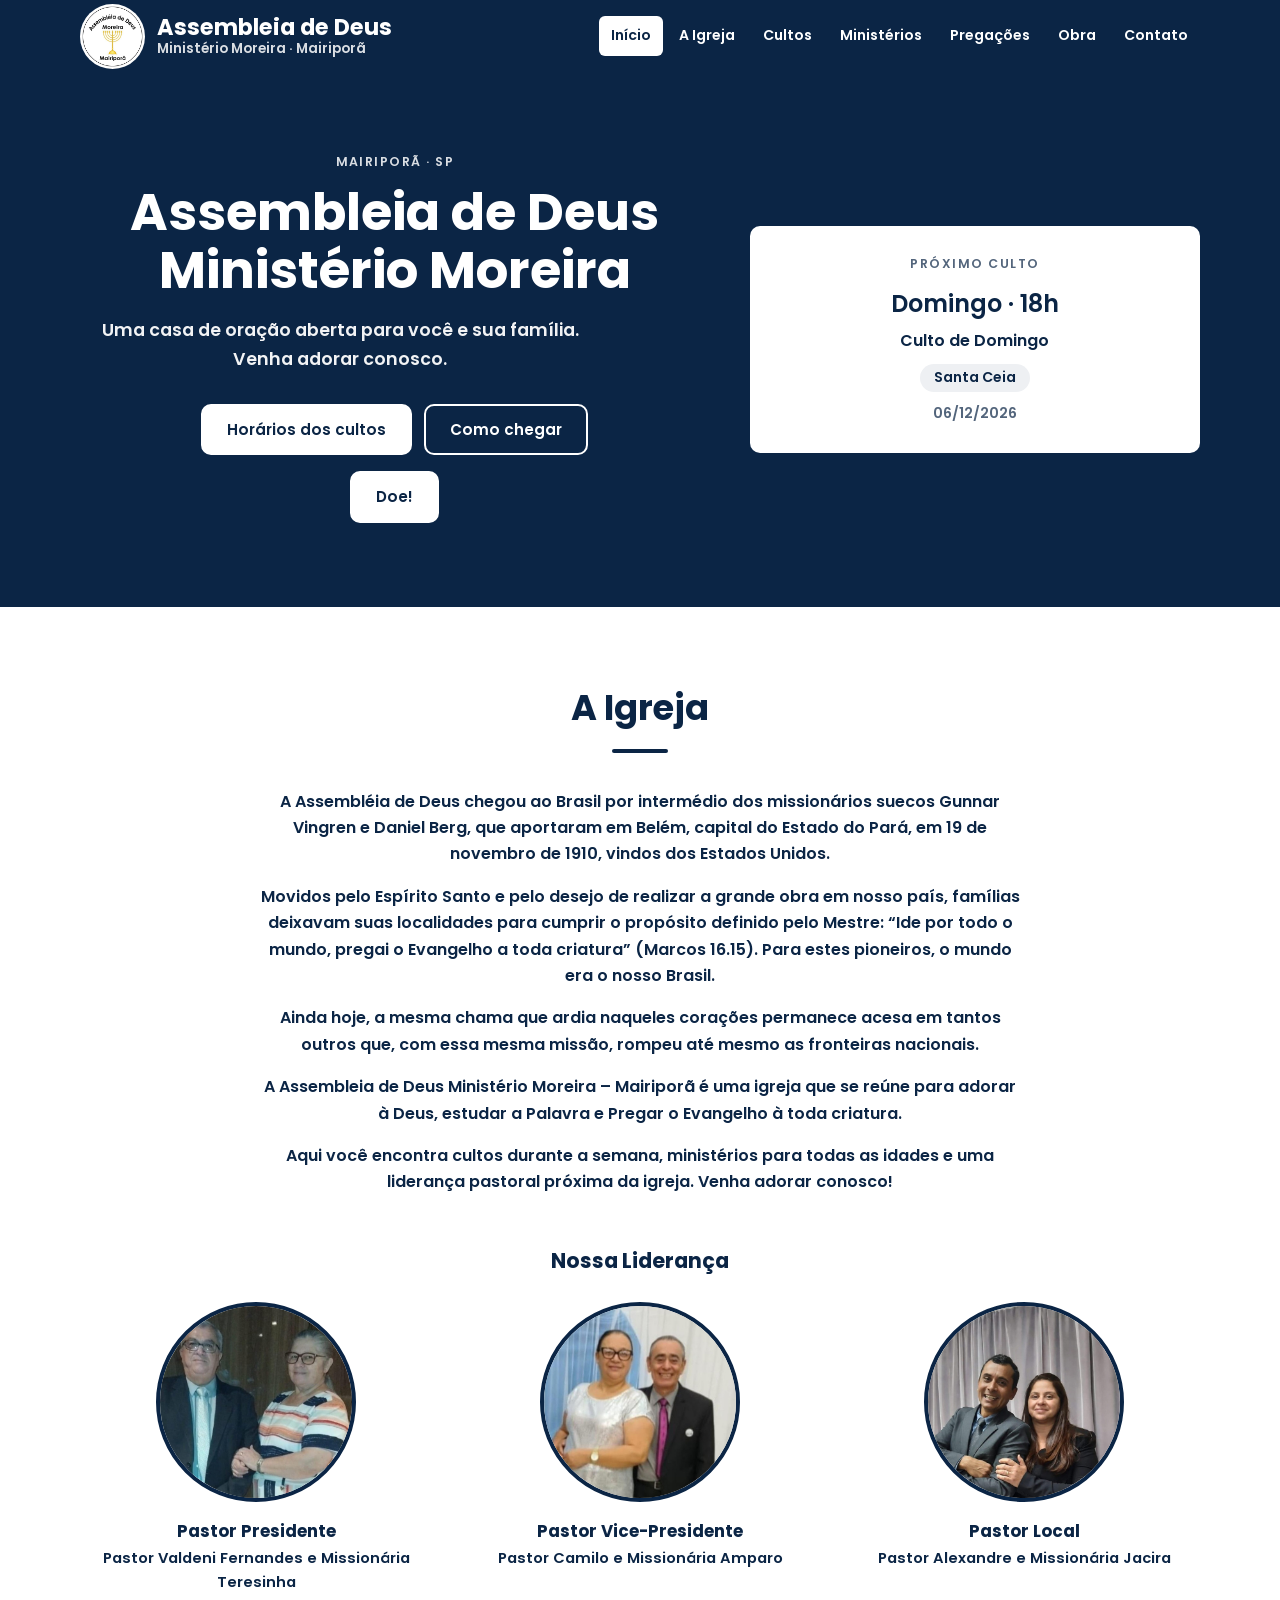
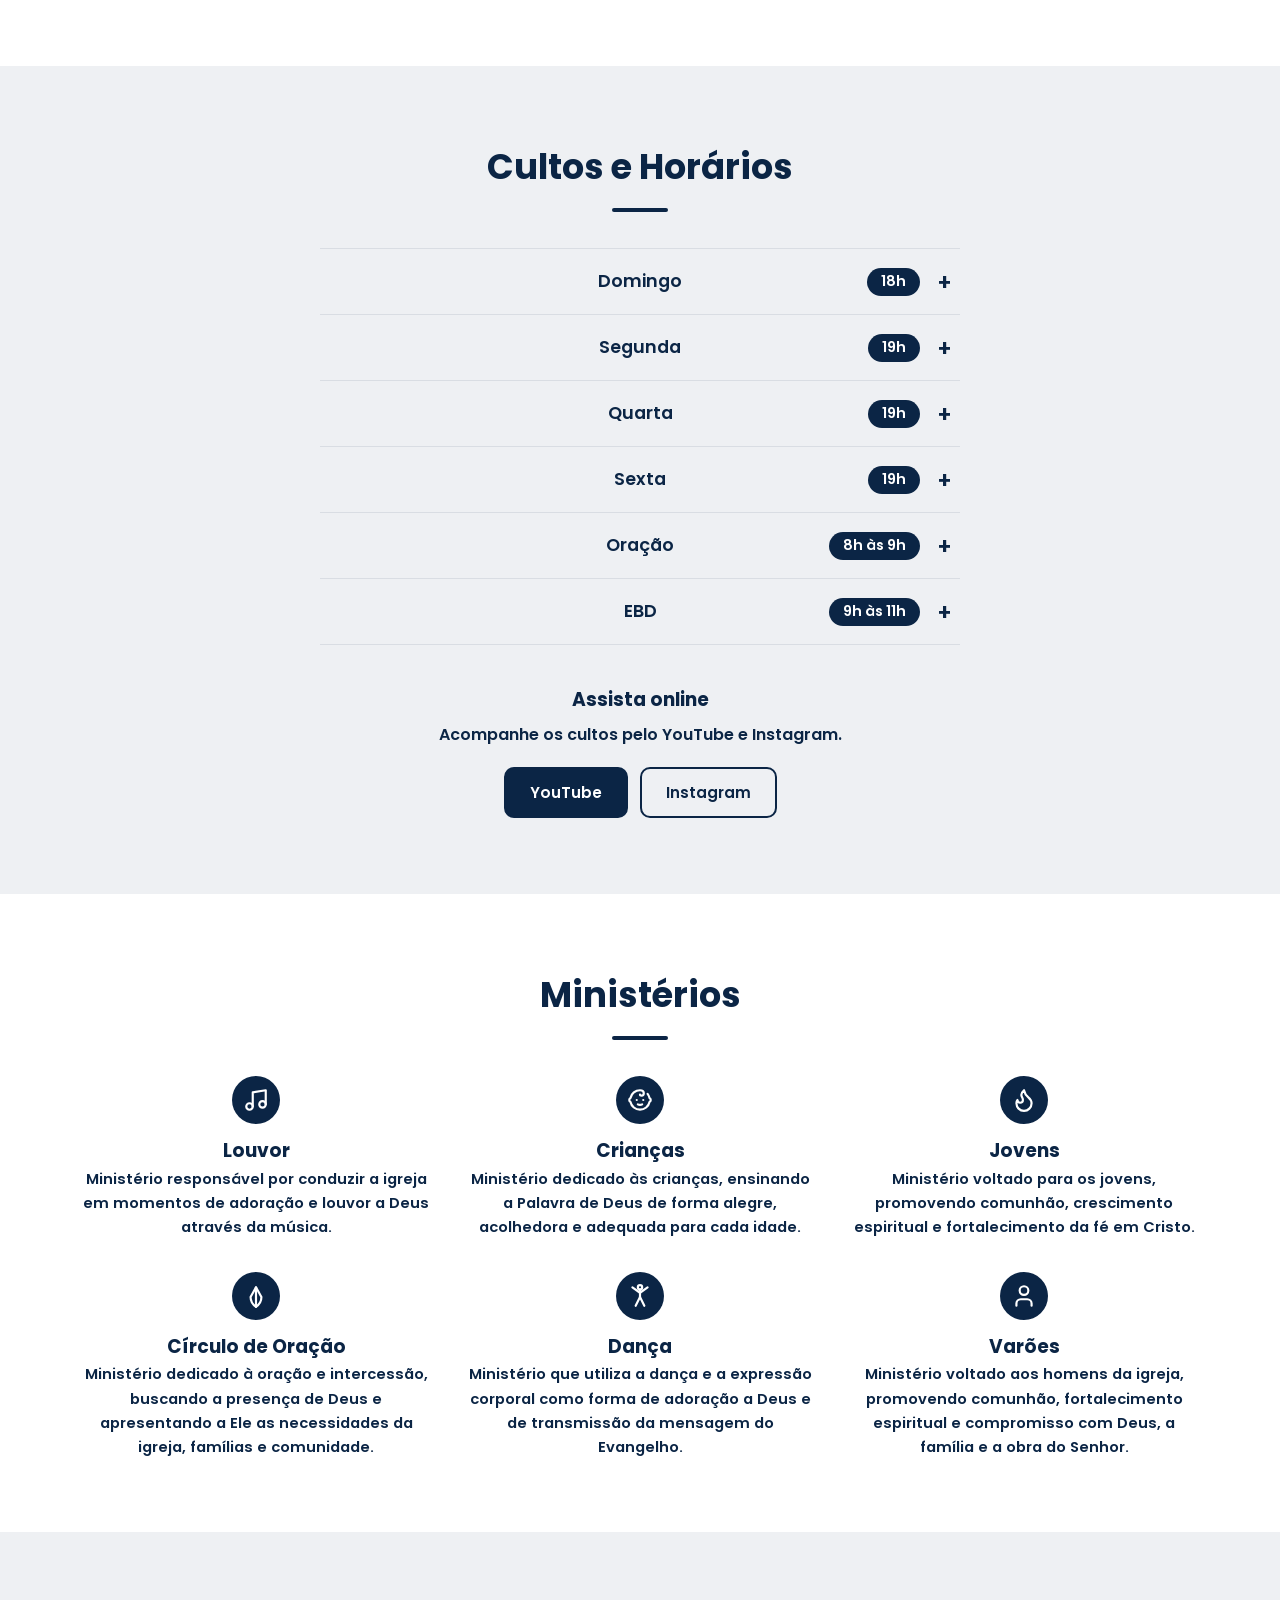
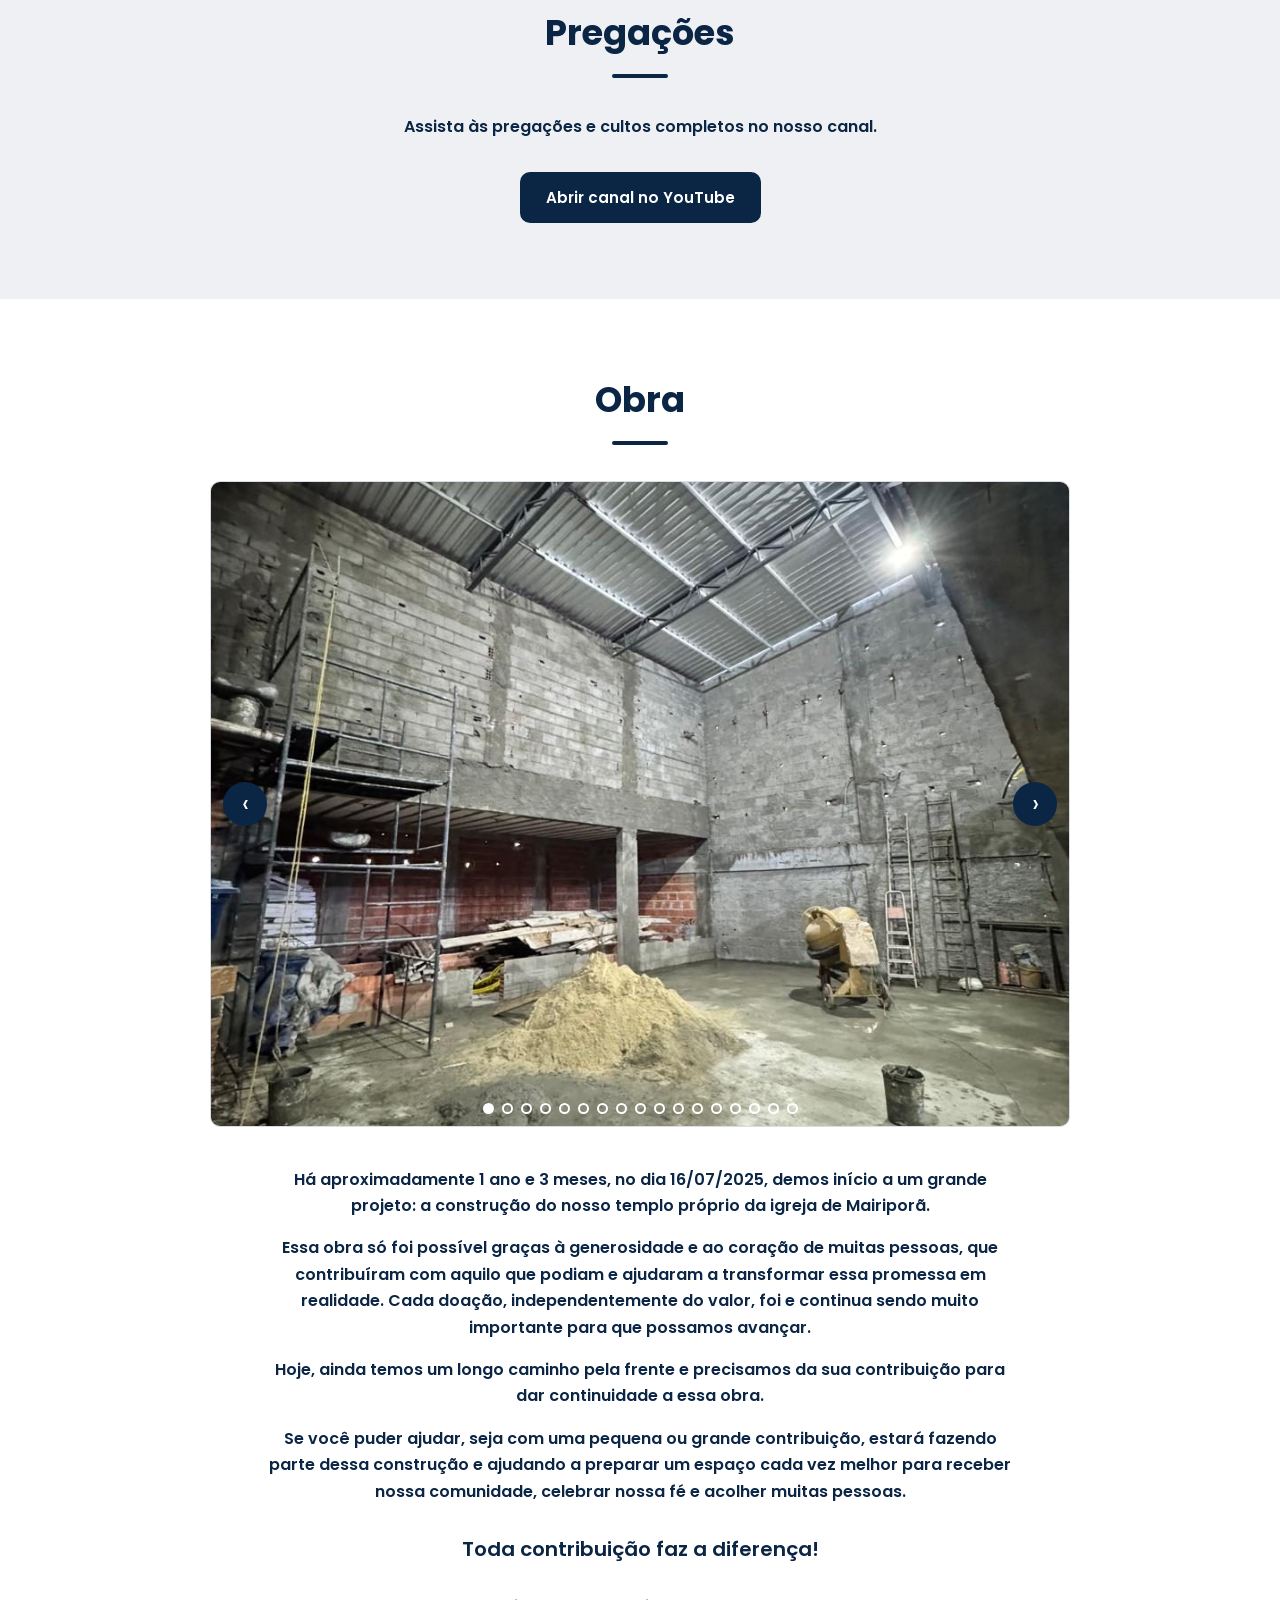
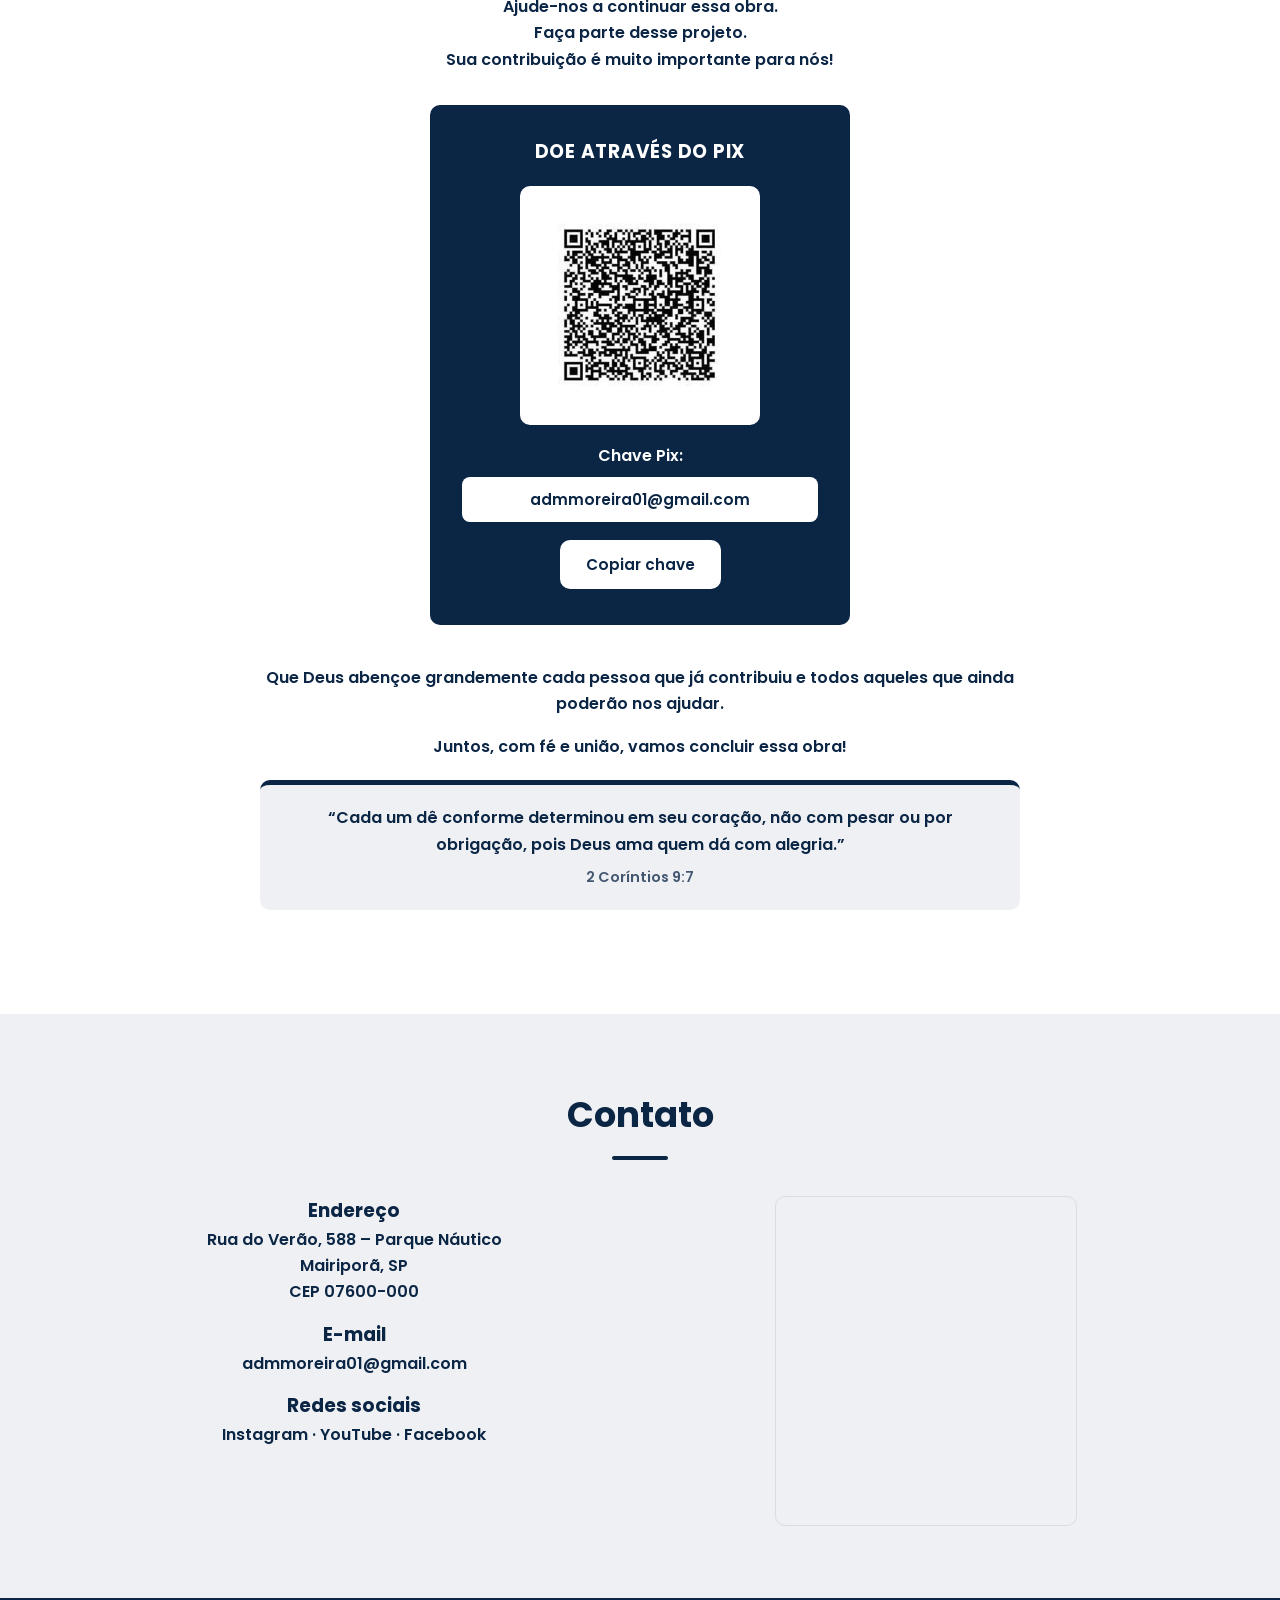
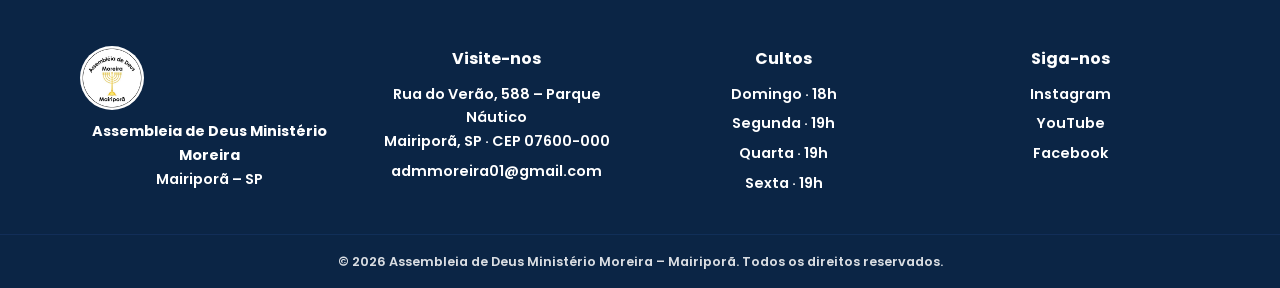
==== commit 741308ea: "Atualização 2" ====
--- a/public/index.html
+++ b/public/index.html
@@ -132,7 +132,7 @@
                       </div>
         </details>
           <details class="culto-item">
-        <summary><span class="cd">Oração da Manhã</span><span class="hora">8h às 9h</span></summary>
+        <summary><span class="cd">Oração</span><span class="hora">8h às 9h</span></summary>
         <div class="culto-corpo"><p>Domingo, Segunda, Quarta e Sexta das 8h às 9h da manhã</p></div>
       </details>
     <details class="culto-item">
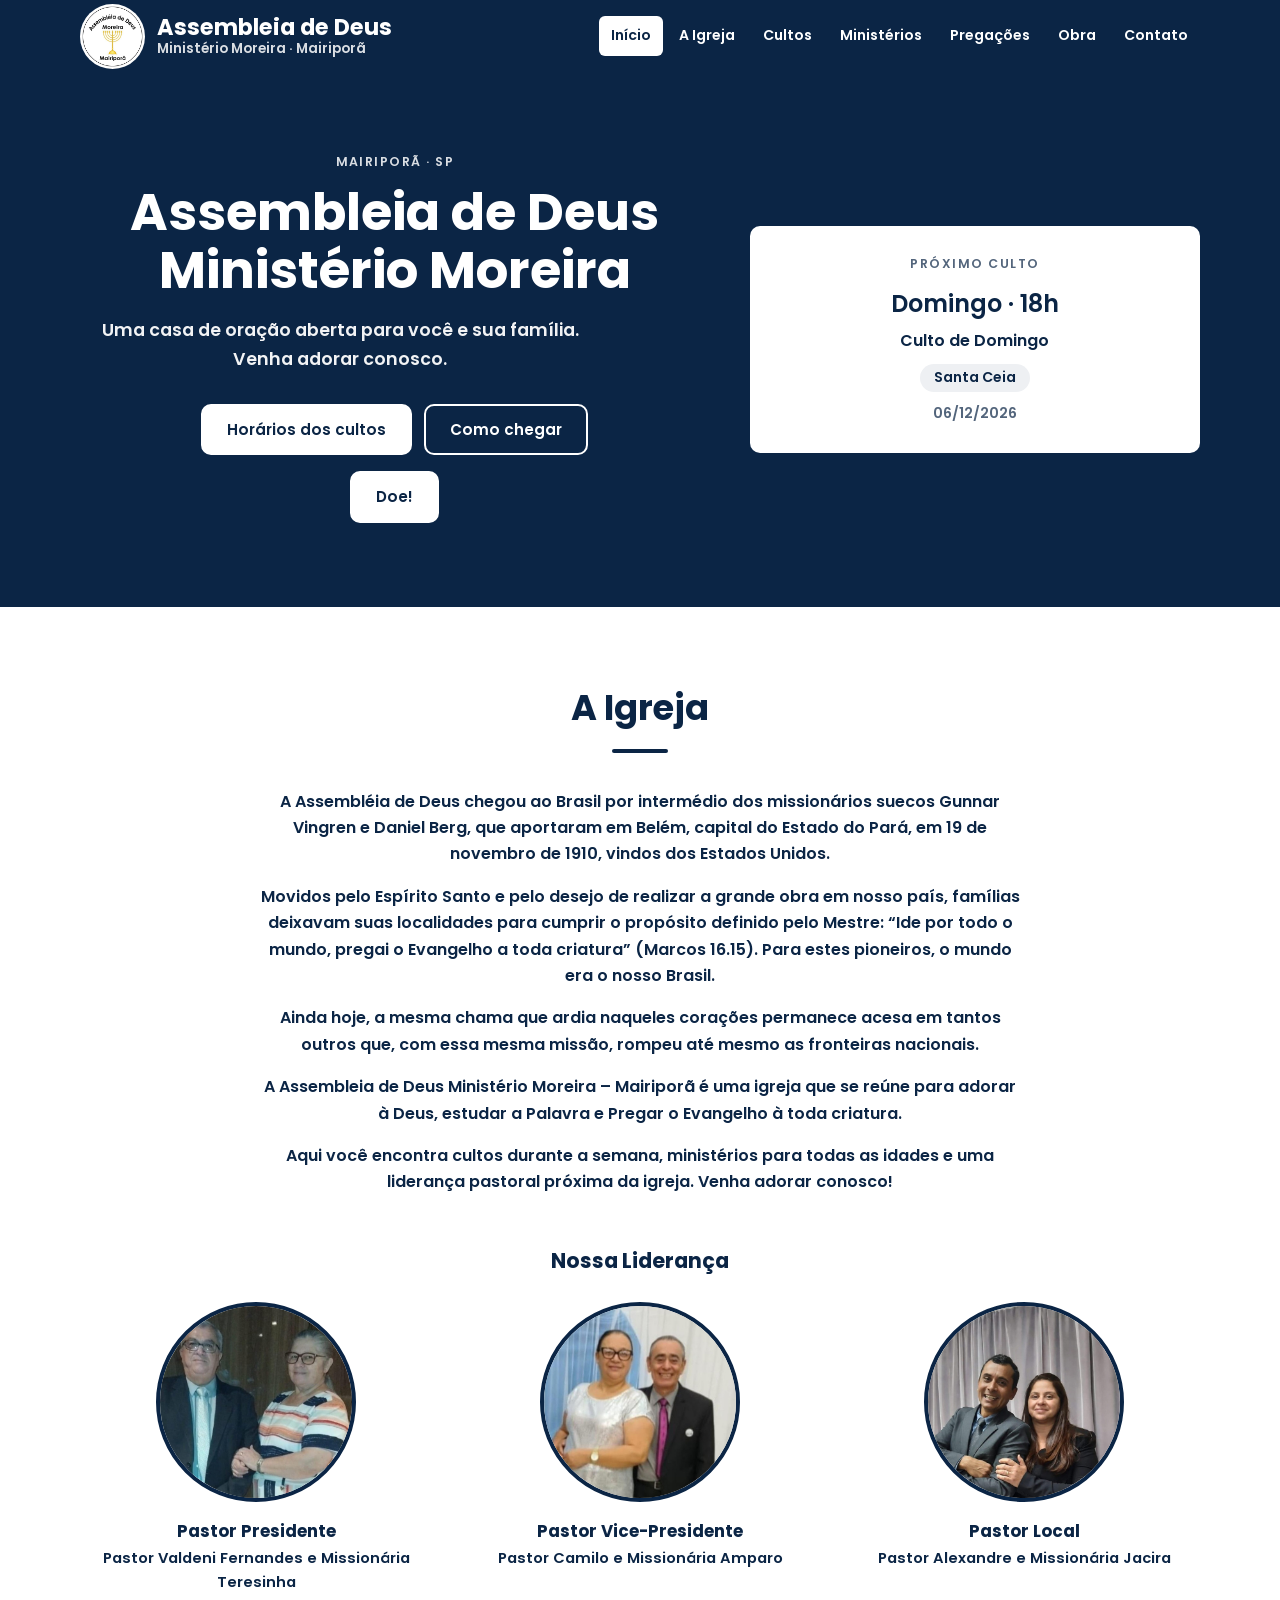
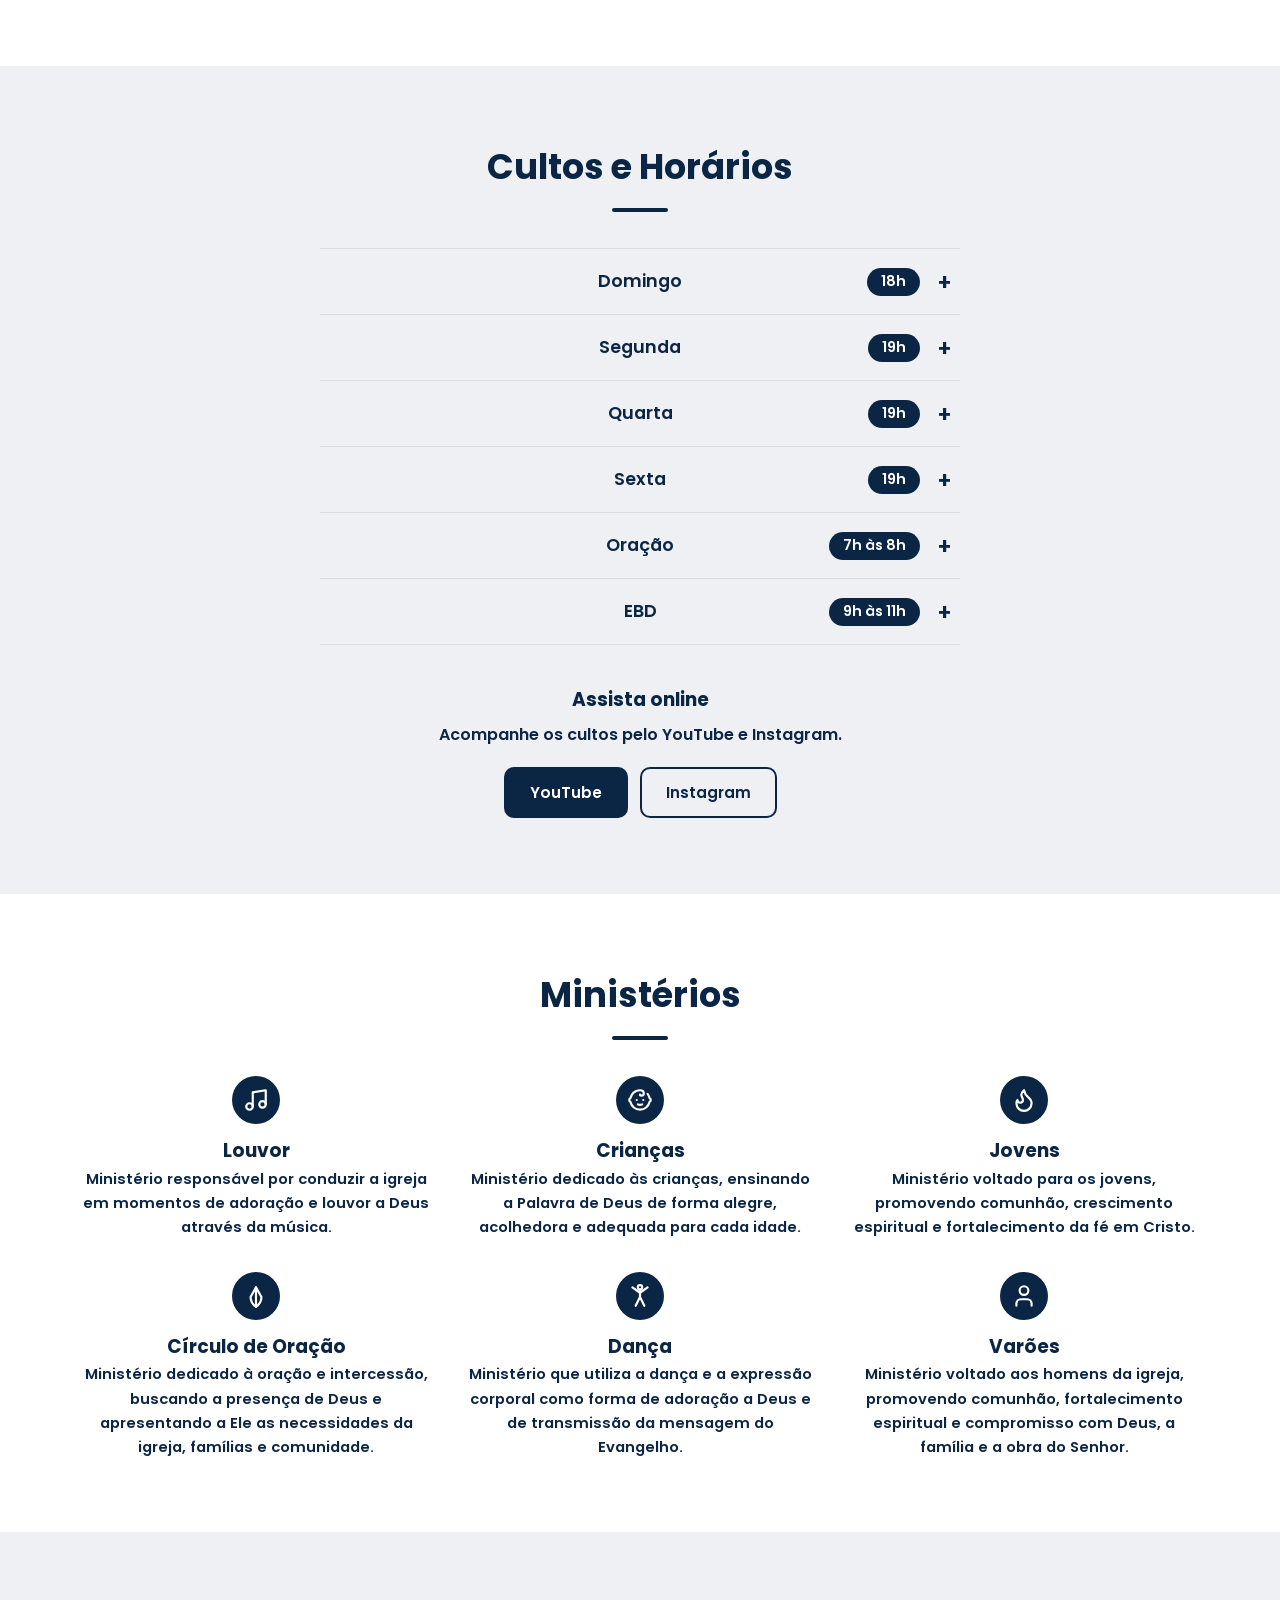
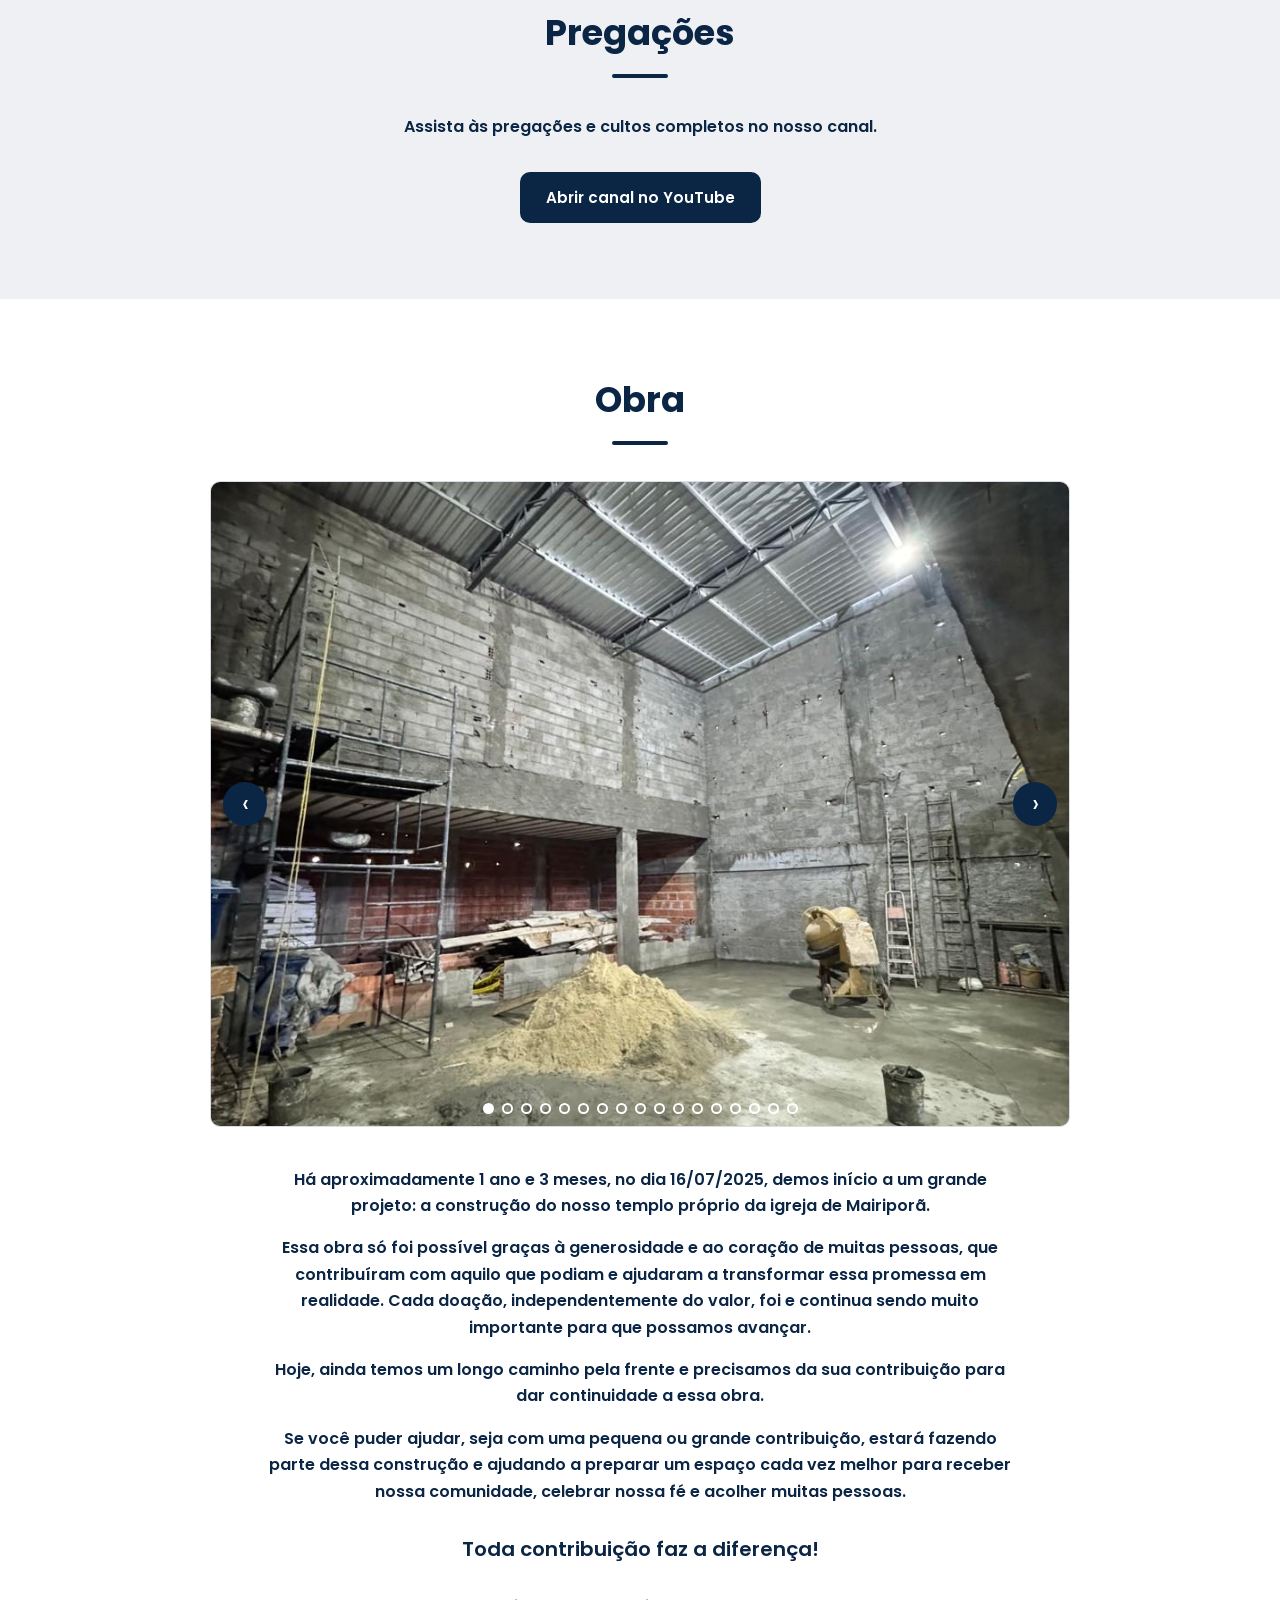
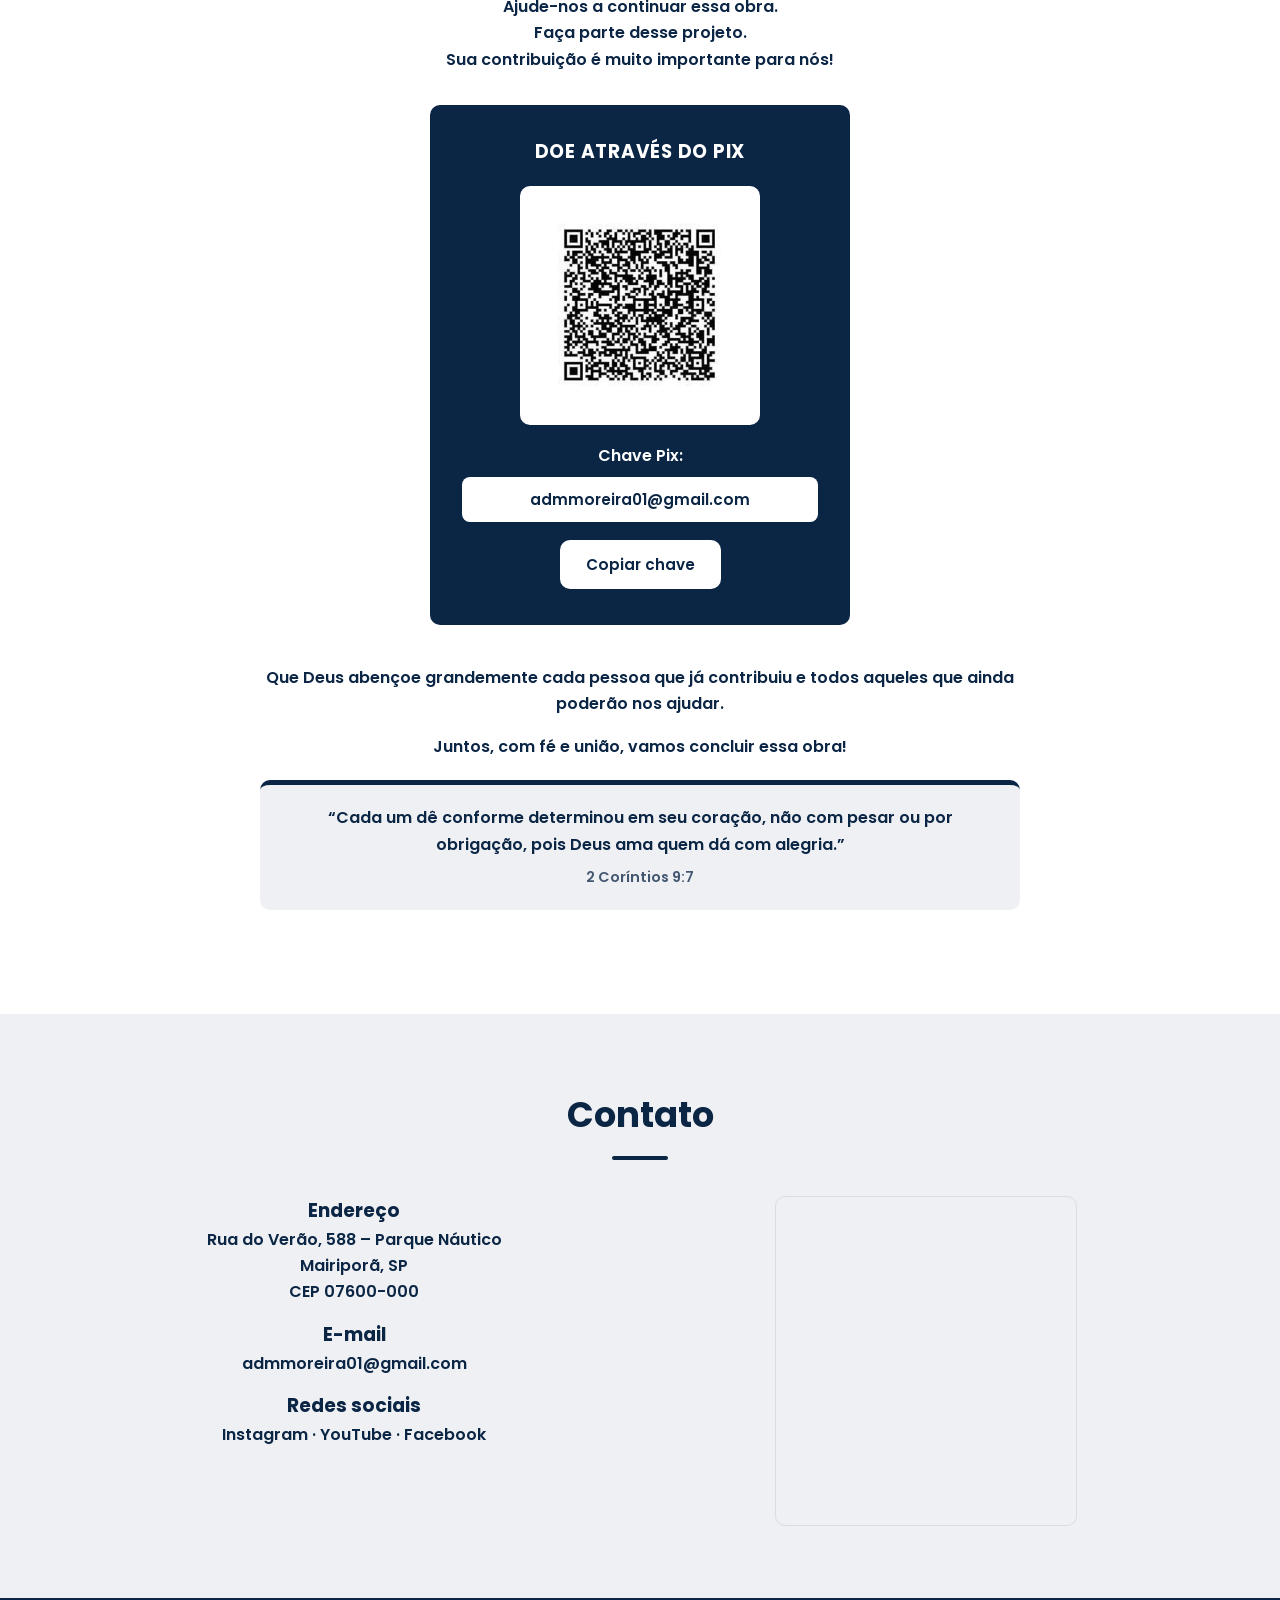
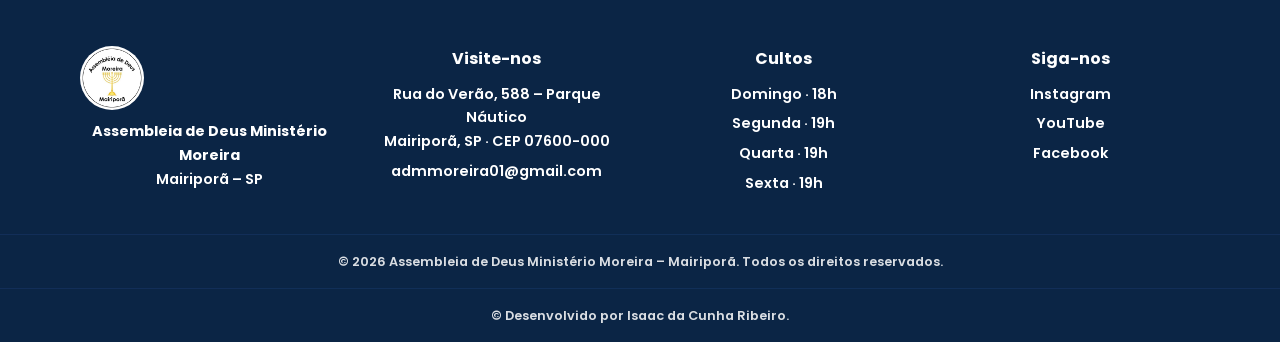
==== commit da257190: "Atualização horário e nome do desenvolvedor" ====
--- a/public/index.html
+++ b/public/index.html
@@ -132,8 +132,8 @@
                       </div>
         </details>
           <details class="culto-item">
-        <summary><span class="cd">Oração</span><span class="hora">8h às 9h</span></summary>
-        <div class="culto-corpo"><p>Domingo, Segunda, Quarta e Sexta das 8h às 9h da manhã</p></div>
+        <summary><span class="cd">Oração</span><span class="hora">7h às 8h</span></summary>
+        <div class="culto-corpo"><p>Domingo, Segunda, Quarta e Sexta</p></div>
       </details>
     <details class="culto-item">
         <summary><span class="cd">EBD</span><span class="hora">9h às 11h</span></summary>
@@ -266,7 +266,7 @@
         </p>
       </div>
       <div class="mapa">
-        <iframe title="Mapa da igreja" loading="lazy" referrerpolicy="no-referrer-when-downgrade" src="https://www.google.com/maps?q=Rua%20do%20Ver%C3%A3o%2C%20588%20%E2%80%93%20Parque%20N%C3%A1utico%2C%20Mairipor%C3%A3%2C%20SP%2C%2007600-000&output=embed"></iframe>
+        <iframe title="Mapa da igreja" loading="lazy" referrerpolicy="no-referrer-when-downgrade" src="https://www.google.com/maps/embed?pb=!1m18!1m12!1m3!1d3663.9262696898436!2d-46.576160423795!3d-23.31843375271414!2m3!1f0!2f0!3f0!3m2!1i1024!2i768!4f13.1!3m3!1m2!1s0x94ceed002deef495%3A0x45bd8b4093372858!2sIgreja%20Evang%C3%A9lica%20Assembl%C3%A9ia%20de%20Deus%20Minist%C3%A9rio%20do%20Moreira%20-%20Mairipor%C3%A3!5e0!3m2!1spt-BR!2sbr!4v1791491242695!5m2!1spt-BR!2sbr" width="600" height="450" style="border:0;" allowfullscreen="" loading="lazy" referrerpolicy="strict-origin-when-cross-origin"></iframe>
       </div>
     </div>
   </div>
@@ -304,6 +304,7 @@
     </div>
   </div>
   <div class="copy">© <span id="ano">2026</span> Assembleia de Deus Ministério Moreira – Mairiporã. Todos os direitos reservados.</div>
+  <div class="copy">©  Desenvolvido por Isaac da Cunha Ribeiro.</div>
 </footer>
 
 <script>
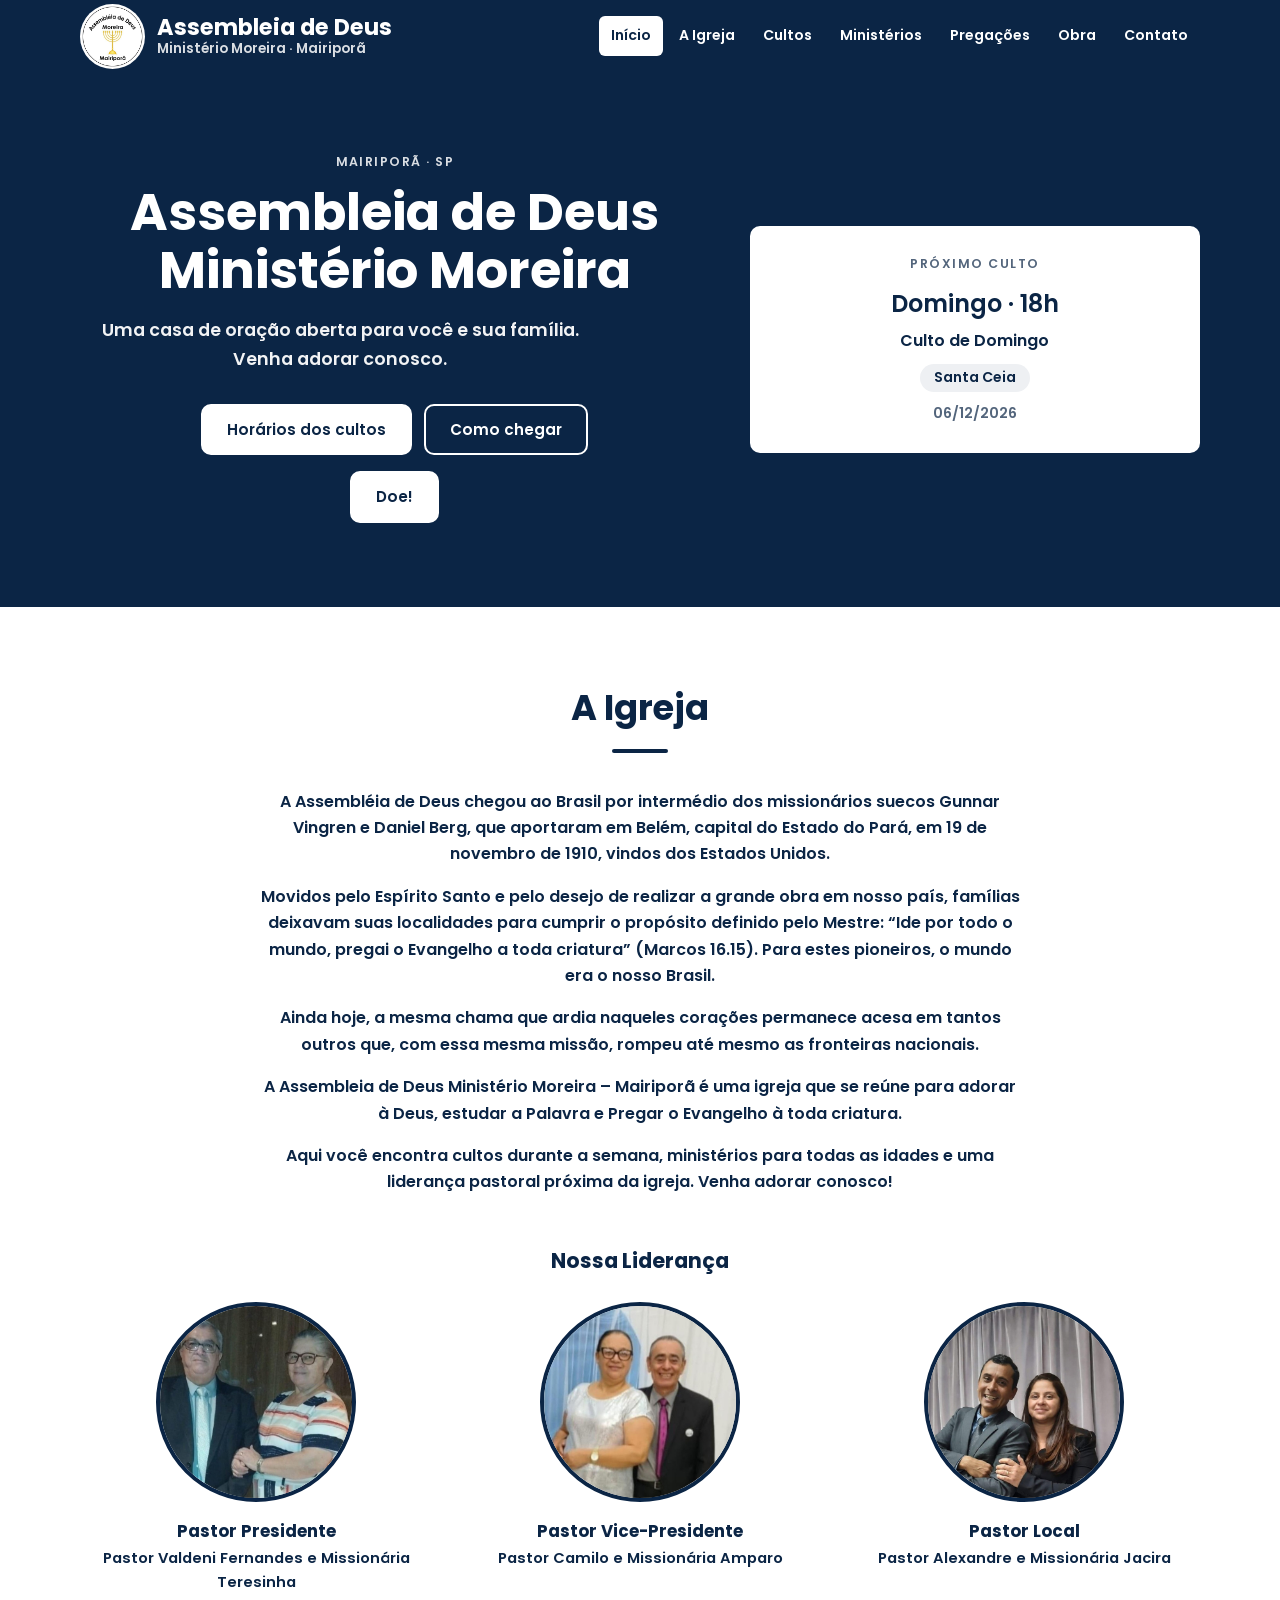
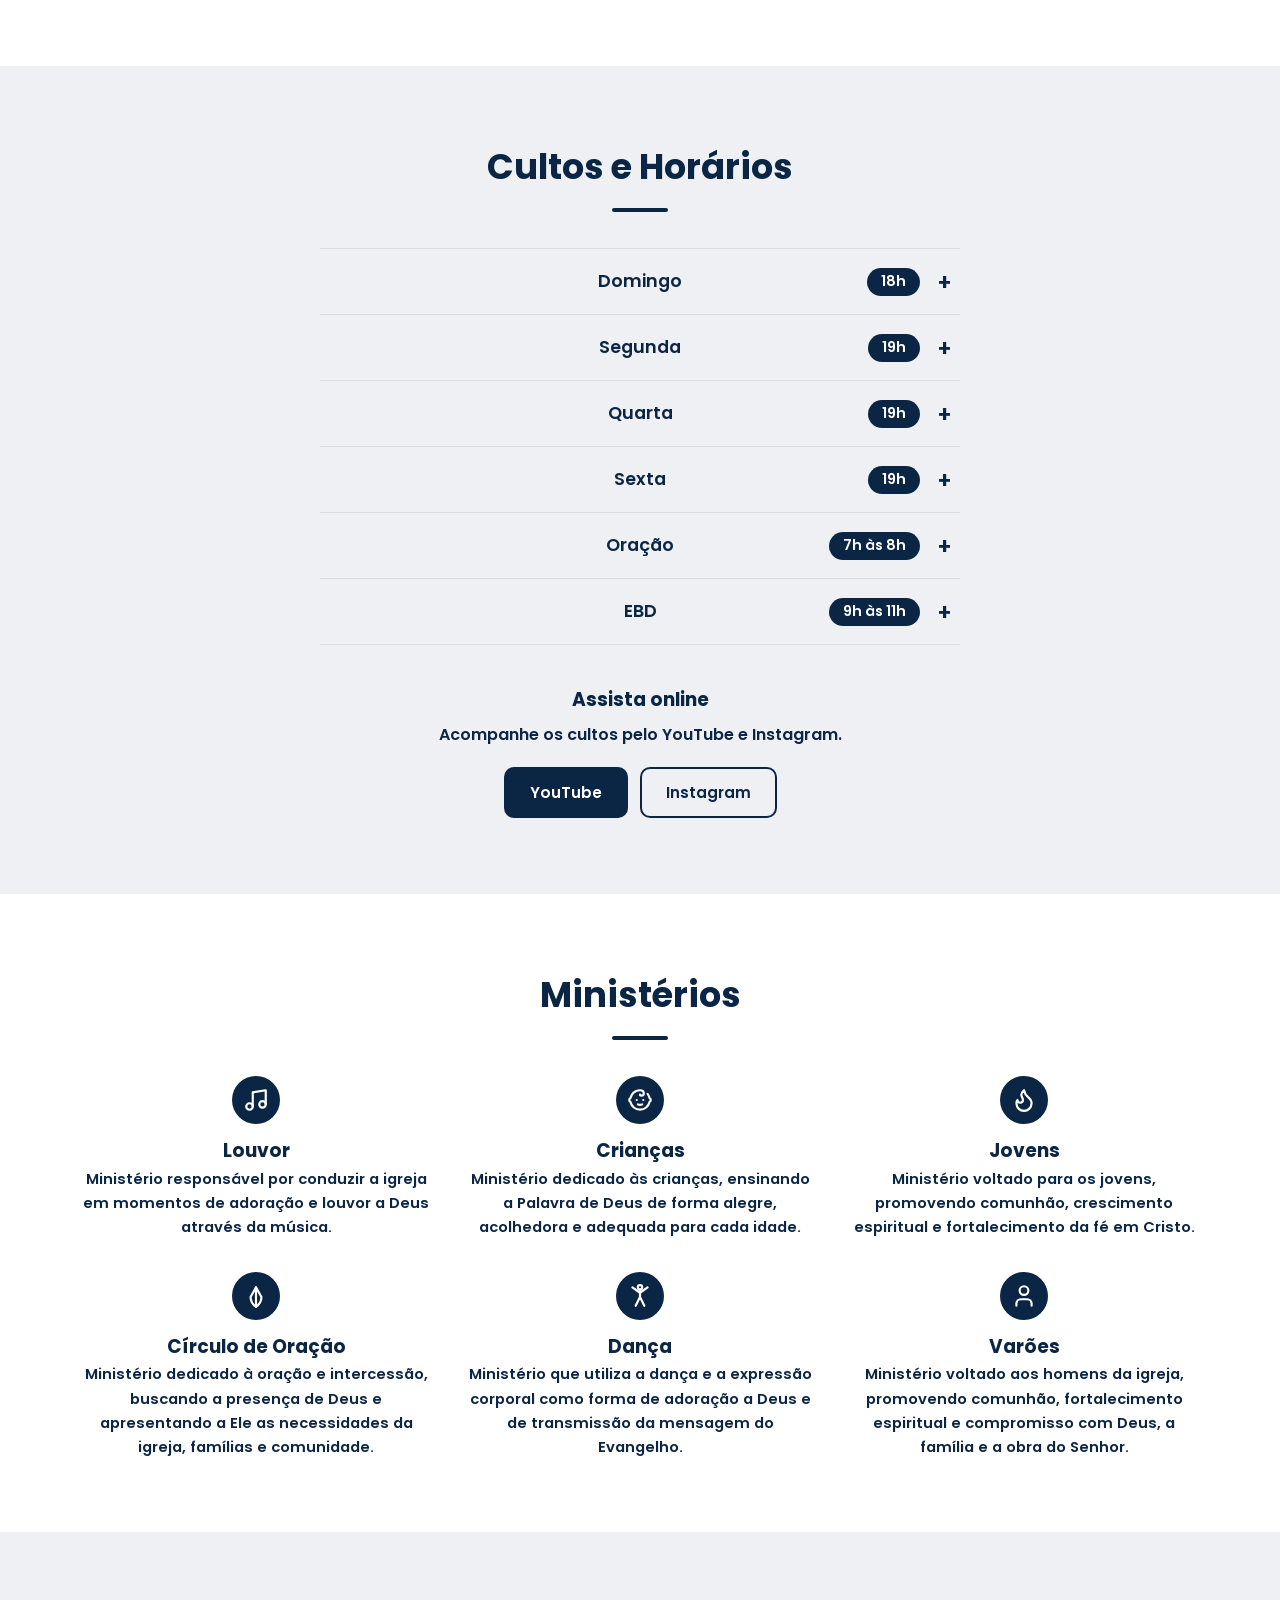
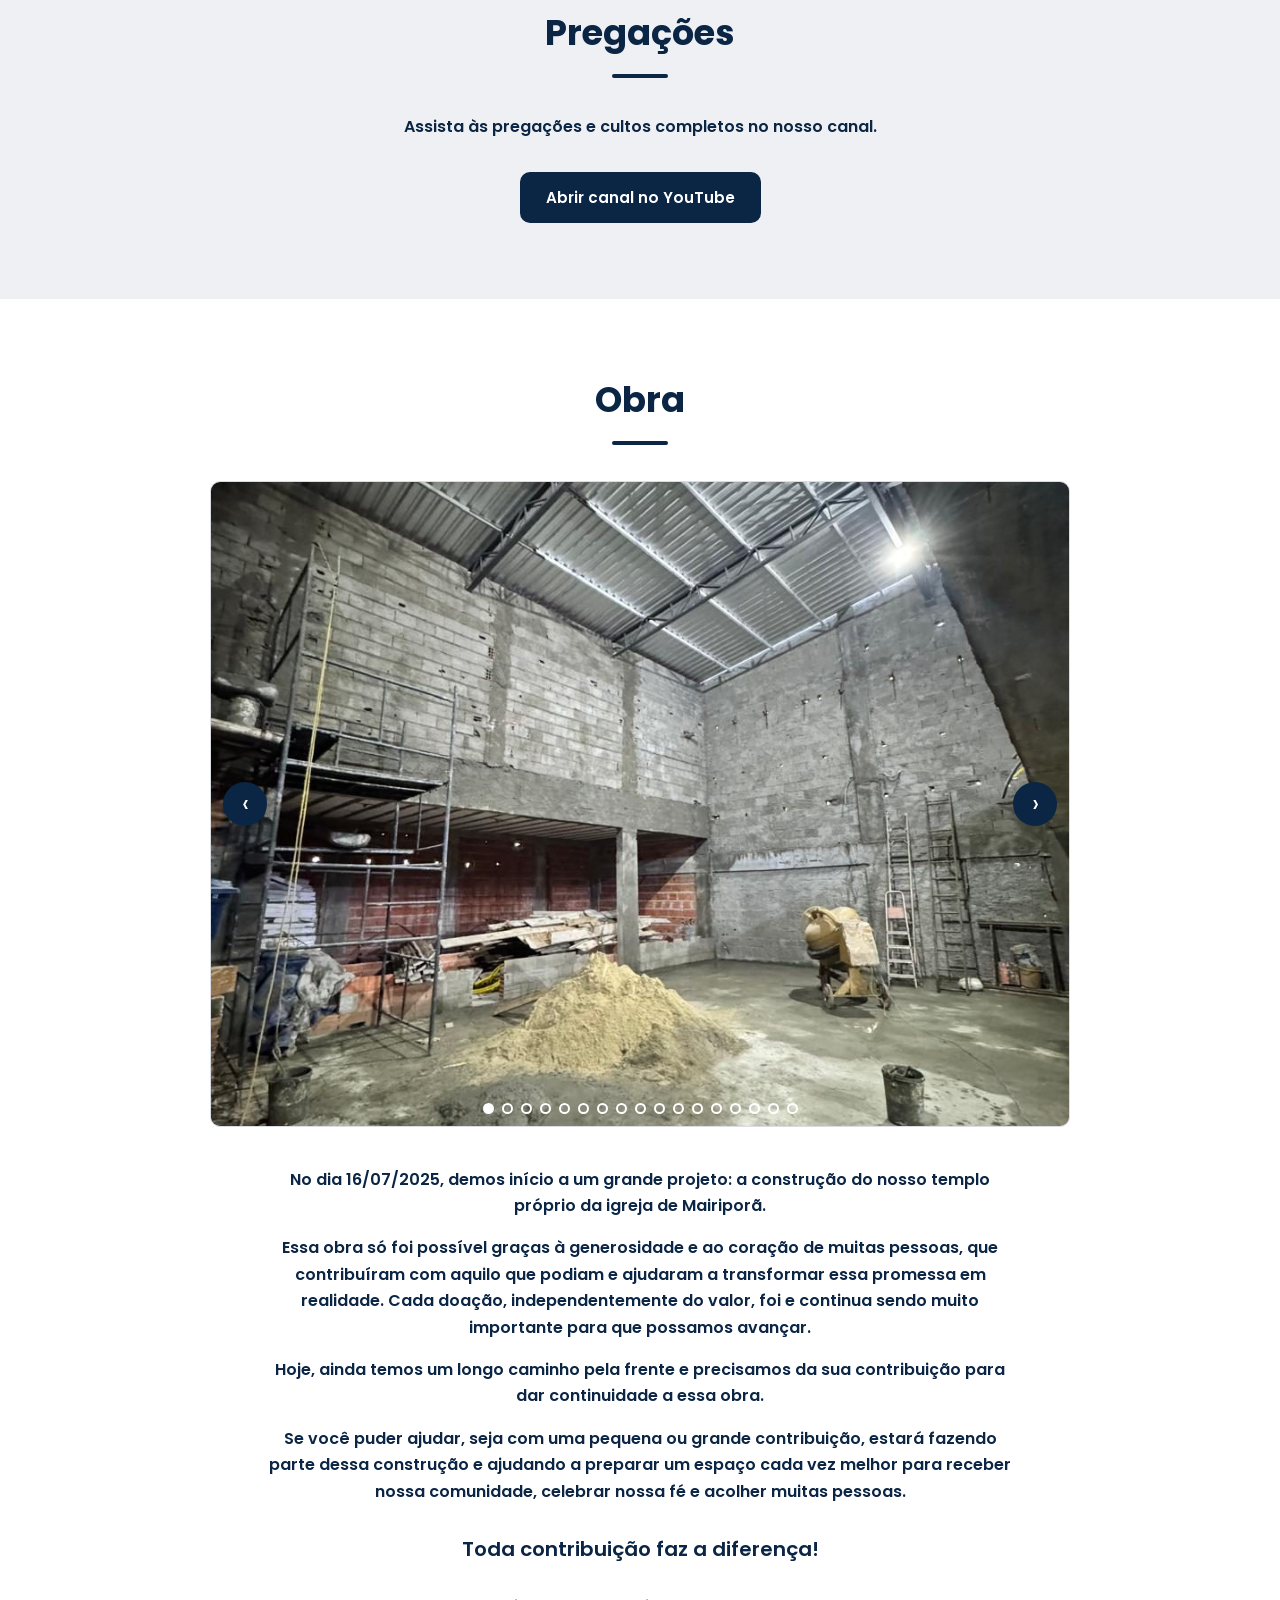
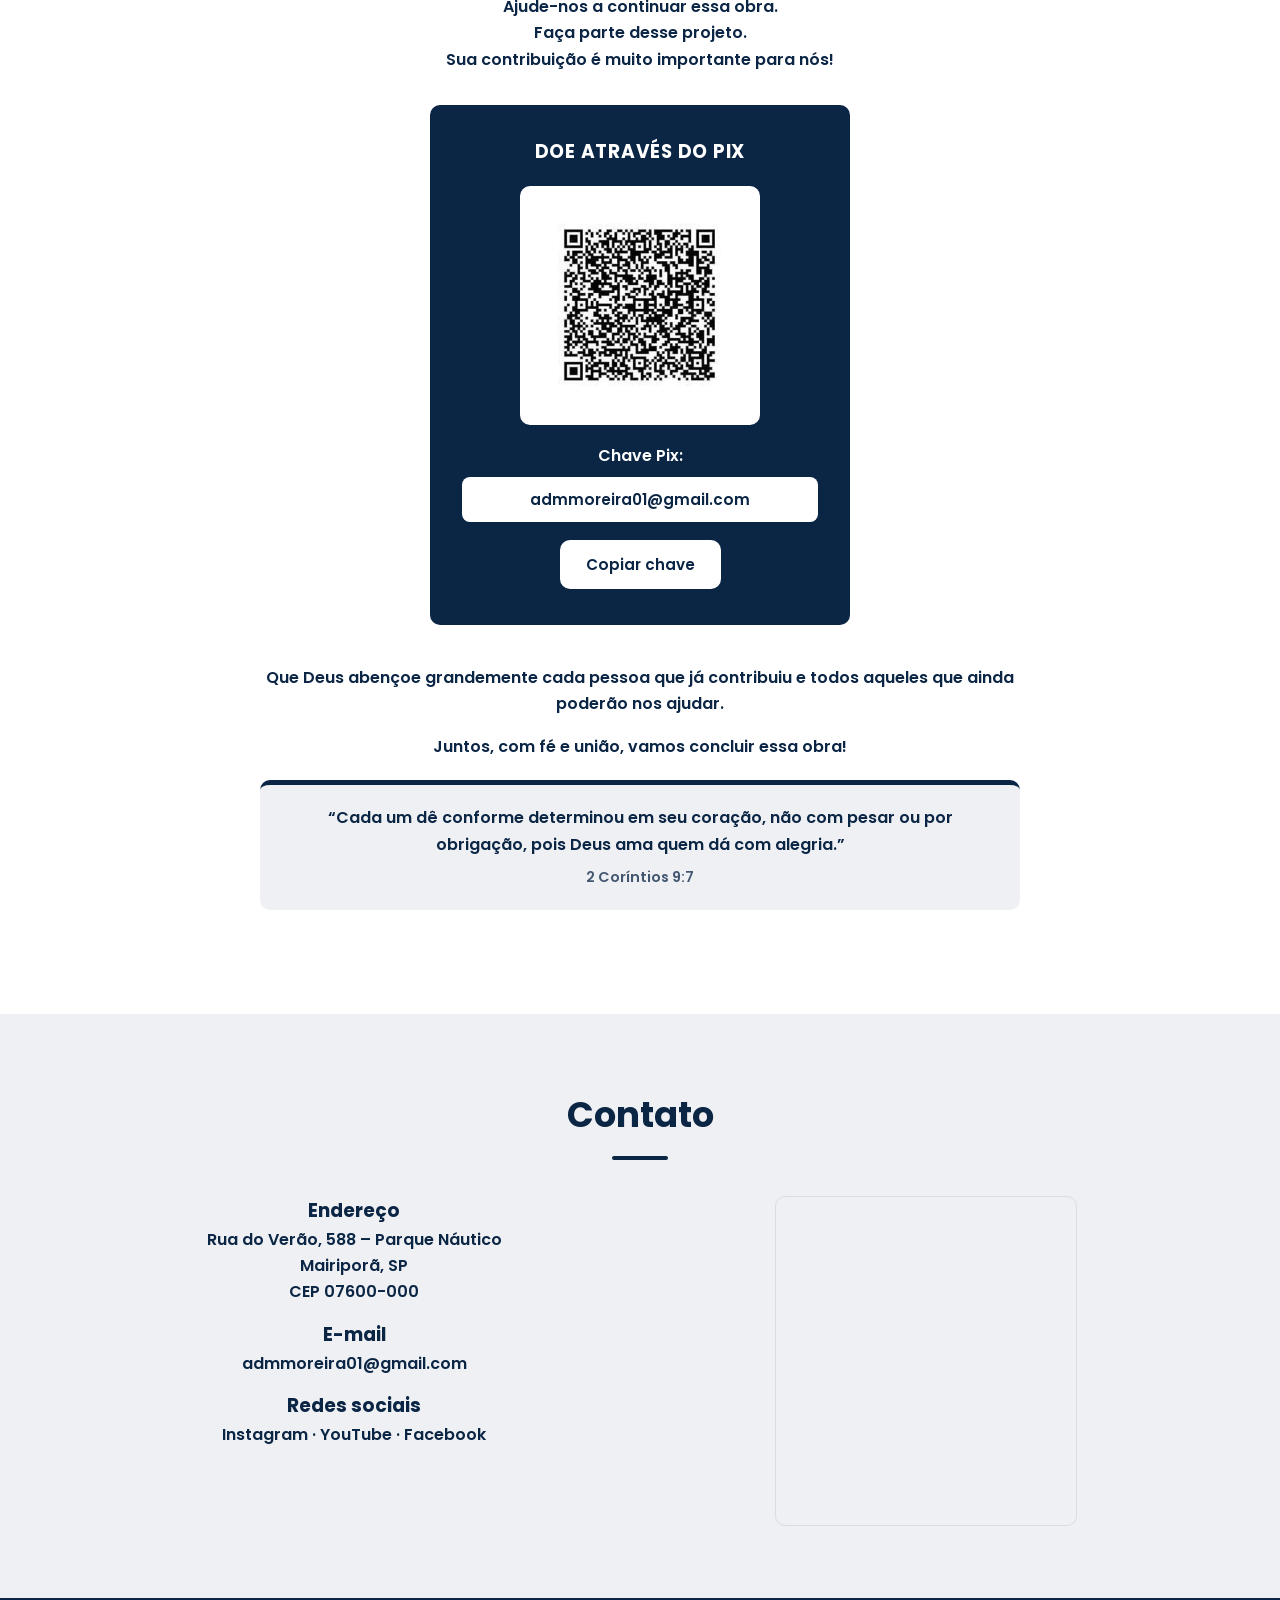
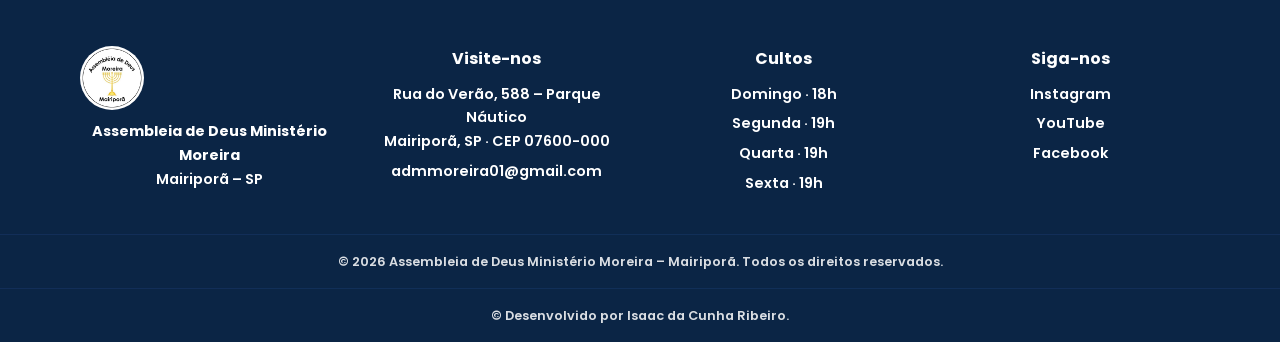
==== commit e59316d6: "alteração leve" ====
--- a/public/index.html
+++ b/public/index.html
@@ -191,7 +191,7 @@
   <div class="wrap">
     <h2 class="titulo">Pregações</h2>
           <p class="centro">Assista às pregações e cultos completos no nosso canal.</p>
-        <p class="centro"><a class="btn" href="https://www.youtube.com/@ADMMoreira-Mairipor%C3%A3" target="_blank" rel="noopener">Abrir canal no YouTube</a></p>
+        <p class="centro"><a class="btn" href="https://www.youtube.com/@ADMMoreira-Mairipor%C3%A3/streams" target="_blank" rel="noopener">Abrir canal no YouTube</a></p>
   </div>
 </section>
 
@@ -225,7 +225,7 @@
                   </div>
 
     <div class="obra-msg">
-      <p>Há aproximadamente 1 ano e 3 meses, no dia 16/07/2025, demos início a um grande projeto: a construção do nosso templo próprio da igreja de Mairiporã.</p>
+      <p>No dia 16/07/2025, demos início a um grande projeto: a construção do nosso templo próprio da igreja de Mairiporã.</p>
       <p>Essa obra só foi possível graças à generosidade e ao coração de muitas pessoas, que contribuíram com aquilo que podiam e ajudaram a transformar essa promessa em realidade. Cada doação, independentemente do valor, foi e continua sendo muito importante para que possamos avançar.</p>
       <p>Hoje, ainda temos um longo caminho pela frente e precisamos da sua contribuição para dar continuidade a essa obra.</p>
       <p>Se você puder ajudar, seja com uma pequena ou grande contribuição, estará fazendo parte dessa construção e ajudando a preparar um espaço cada vez melhor para receber nossa comunidade, celebrar nossa fé e acolher muitas pessoas.</p>
